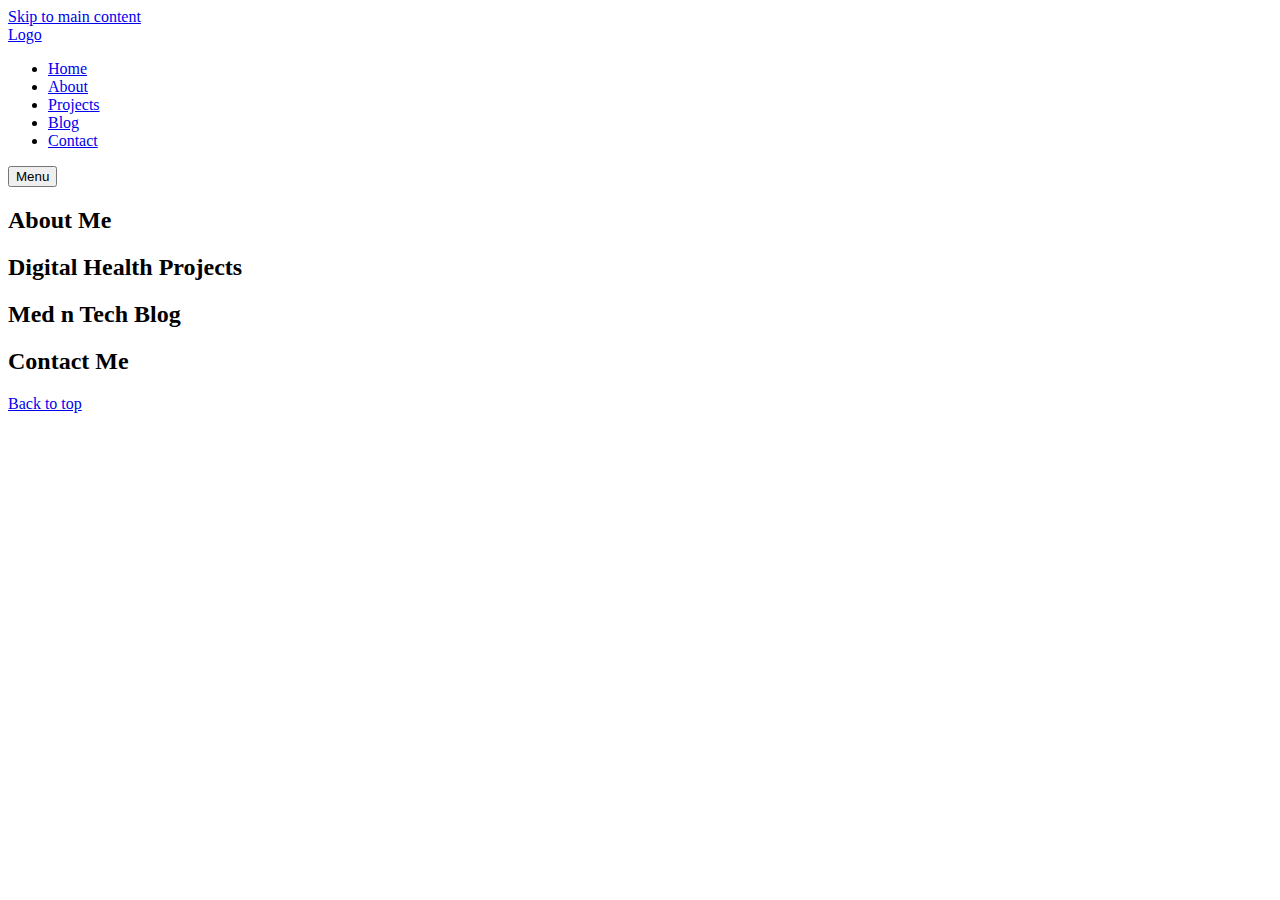
==== index.html @ 1611a306 "feat: add core HTML skeleton for homepage, pitch decks" ====
<!DOCTYPE html>
<html lang="en">
<head>
    <meta charset="UTF-8">
    <meta name="viewport" content="width=device-width, initial-scale=1.0">
    <title>Page Title</title>
    <!-- Meta tags, CSS links, and other head elements -->
</head>
<body>
    <!-- Skip to Content Link -->
    <a href="#main-content" class="skip-link">Skip to main content</a>

    <!-- Header and Navigation -->
    <header class="header">
        <nav class="navbar">
            <a href="#" class="logo">Logo</a>
            <div class="nav-links-container">
                <ul class="nav-links">
                    <li><a href="#home">Home</a></li>
                    <li><a href="#about">About</a></li>
                    <li><a href="#projects">Projects</a></li>
                    <li><a href="#blog">Blog</a></li>
                    <li><a href="#contact">Contact</a></li>
                </ul>
                <div class="theme-toggle-container">
                    <!-- Theme toggle switch -->
                </div>
            </div>
            <button class="hamburger">Menu</button>
        </nav>
    </header>

    <!-- Main Content -->
    <main id="main-content">
        <!-- Hero Section -->
        <section id="home" class="hero">
            <div class="container">
                <div class="hero-content">
                    <div class="hero-text">
                        <!-- Hero text and buttons -->
                    </div>
                    <div class="hero-image">
                        <!-- Hero image and social links -->
                    </div>
                </div>
            </div>
        </section>

        <!-- About Section -->
        <section id="about" class="about">
            <div class="container">
                <div class="section-header">
                    <h2>About Me</h2>
                </div>
                <div class="about-grid">
                    <!-- Personality Cards -->
                    <div class="about-cards">
                        <!-- Cards for Medical Expertise, Technical Skills, Research Interests -->
                    </div>
                    <!-- Timeline -->
                    <div class="about-timeline">
                        <!-- Professional journey timeline -->
                    </div>
                    <!-- Skills -->
                    <div class="about-skills">
                        <!-- Skill bars and radar chart -->
                    </div>
                    <!-- Testimonials -->
                    <div class="testimonials">
                        <!-- Testimonial slider -->
                    </div>
                </div>
            </div>
        </section>

        <!-- Projects Section -->
        <section id="projects" class="projects">
            <div class="container">
                <div class="section-header">
                    <h2>Digital Health Projects</h2>
                </div>
                <div class="projects-grid">
                    <!-- Project cards -->
                </div>
                <div class="view-all">
                    <!-- View all projects button -->
                </div>
            </div>
        </section>

        <!-- Blog Section -->
        <section id="blog" class="blog">
            <div class="container">
                <div class="section-header">
                    <h2>Med n Tech Blog</h2>
                </div>
                <div class="blog-preview">
                    <!-- Blog post previews -->
                </div>
                <div class="view-all">
                    <!-- View all articles button -->
                </div>
            </div>
        </section>

        <!-- Contact Section -->
        <section id="contact" class="contact">
            <div class="container">
                <div class="section-header">
                    <h2>Contact Me</h2>
                </div>
                <div class="contact-container">
                    <div class="contact-info">
                        <!-- Contact details and map -->
                    </div>
                    <form class="contact-form">
                        <!-- Contact form fields -->
                    </form>
                </div>
            </div>
        </section>
    </main>

    <!-- Theme Color Picker -->
    <div class="theme-color-picker">
        <!-- Color picker options -->
    </div>

    <!-- Back to Top Button -->
    <a href="#home" class="back-to-top">Back to top</a>

    <!-- Footer -->
    <footer class="footer">
        <div class="container">
            <div class="footer-content">
                <div class="footer-brand">
                    <!-- Footer logo and newsletter -->
                </div>
                <div class="footer-links">
                    <!-- Quick links -->
                </div>
                <div class="footer-links">
                    <!-- Resources -->
                </div>
                <div class="footer-social">
                    <!-- Social icons and contact info -->
                </div>
            </div>
            <div class="footer-bottom">
                <!-- Copyright and credits -->
            </div>
        </div>
    </footer>

    <!-- JavaScript Libraries and Custom Scripts -->
    <script src="path/to/library.js" defer></script>
    <script src="path/to/custom-script.js" defer></script>
</body>
</html>
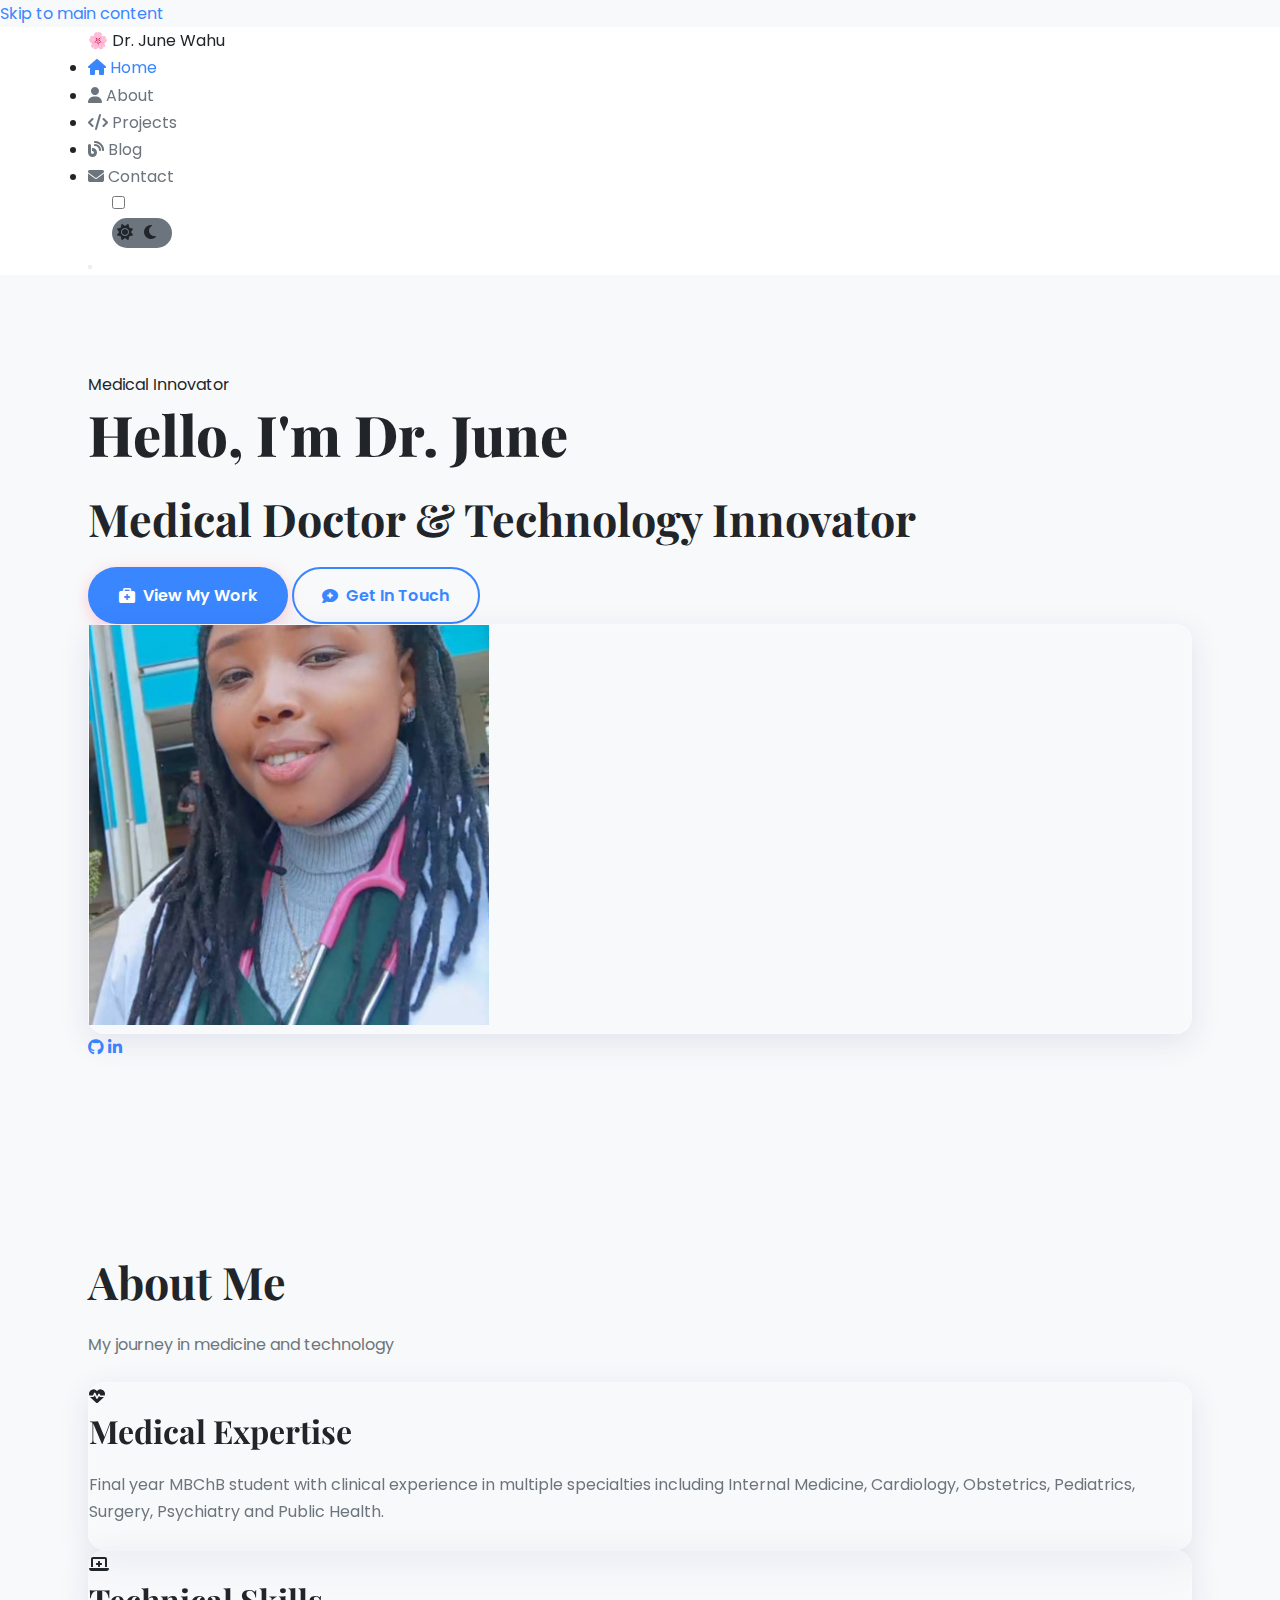
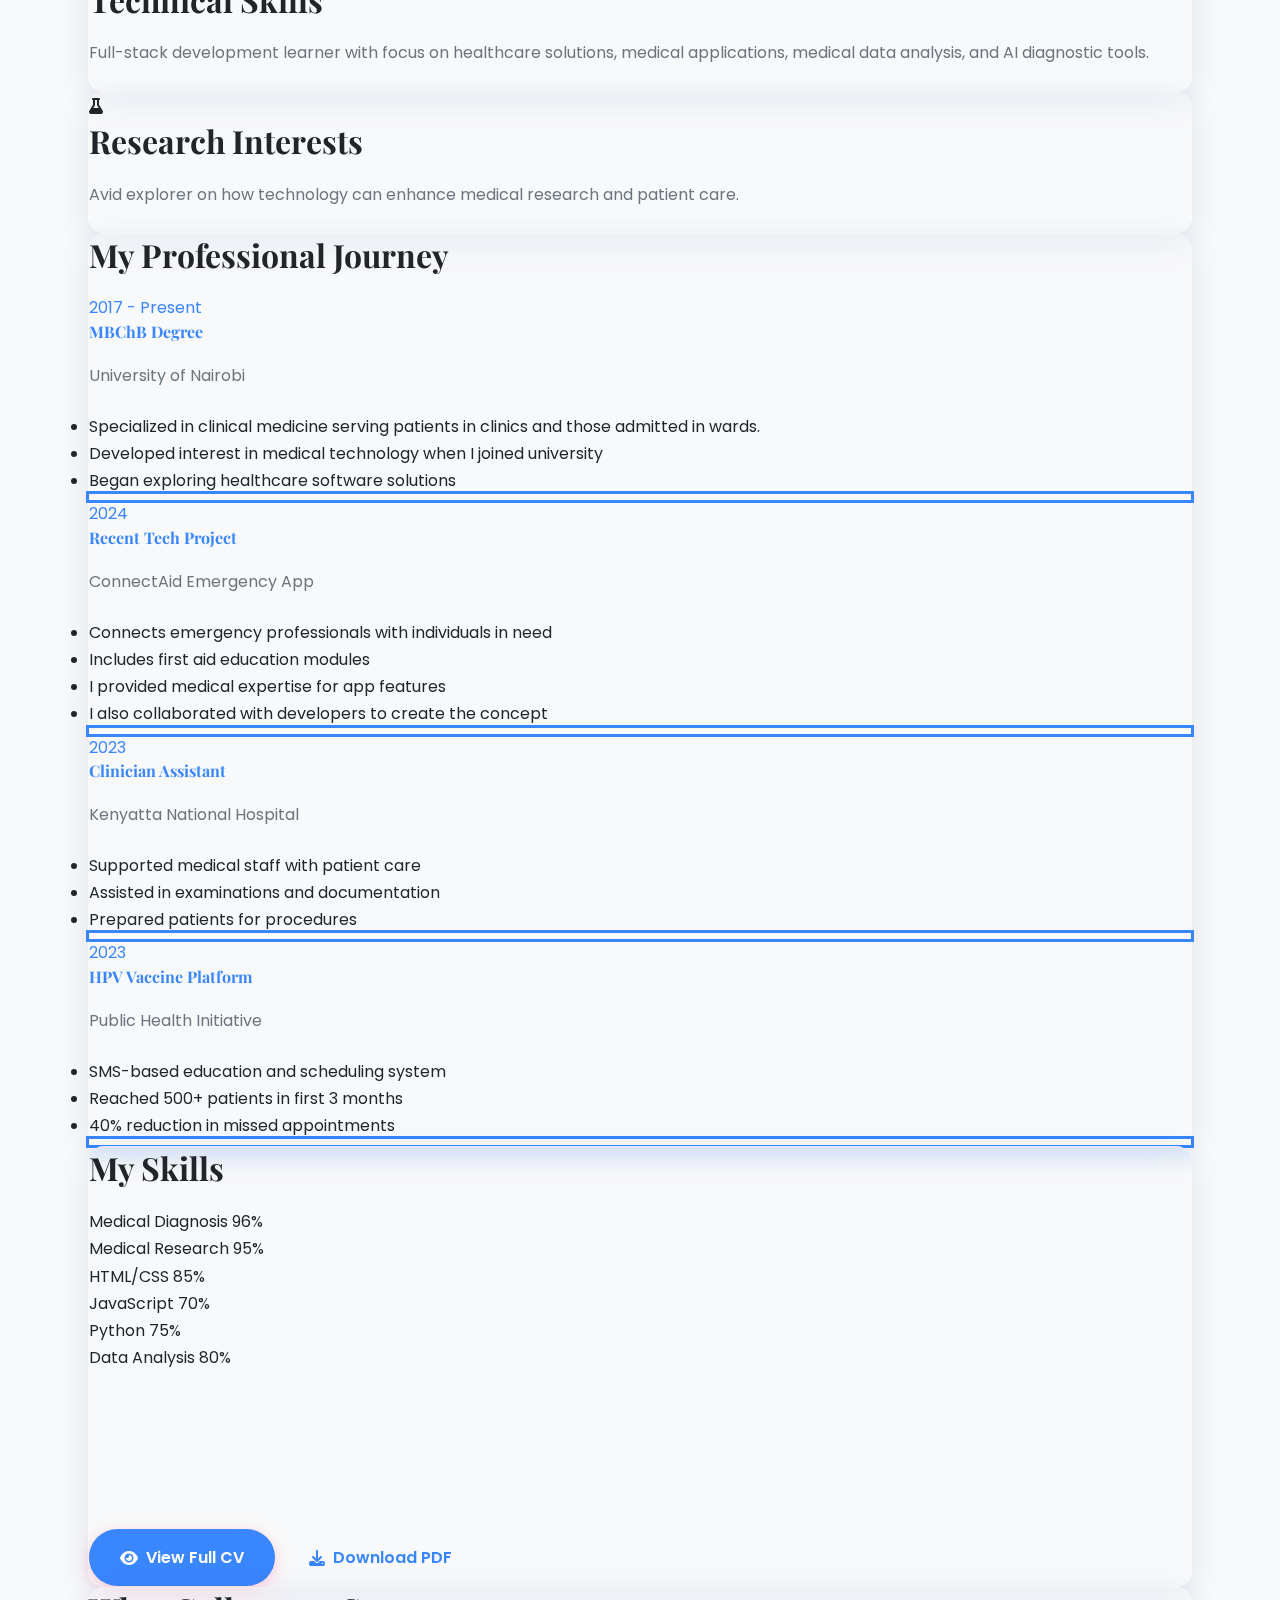
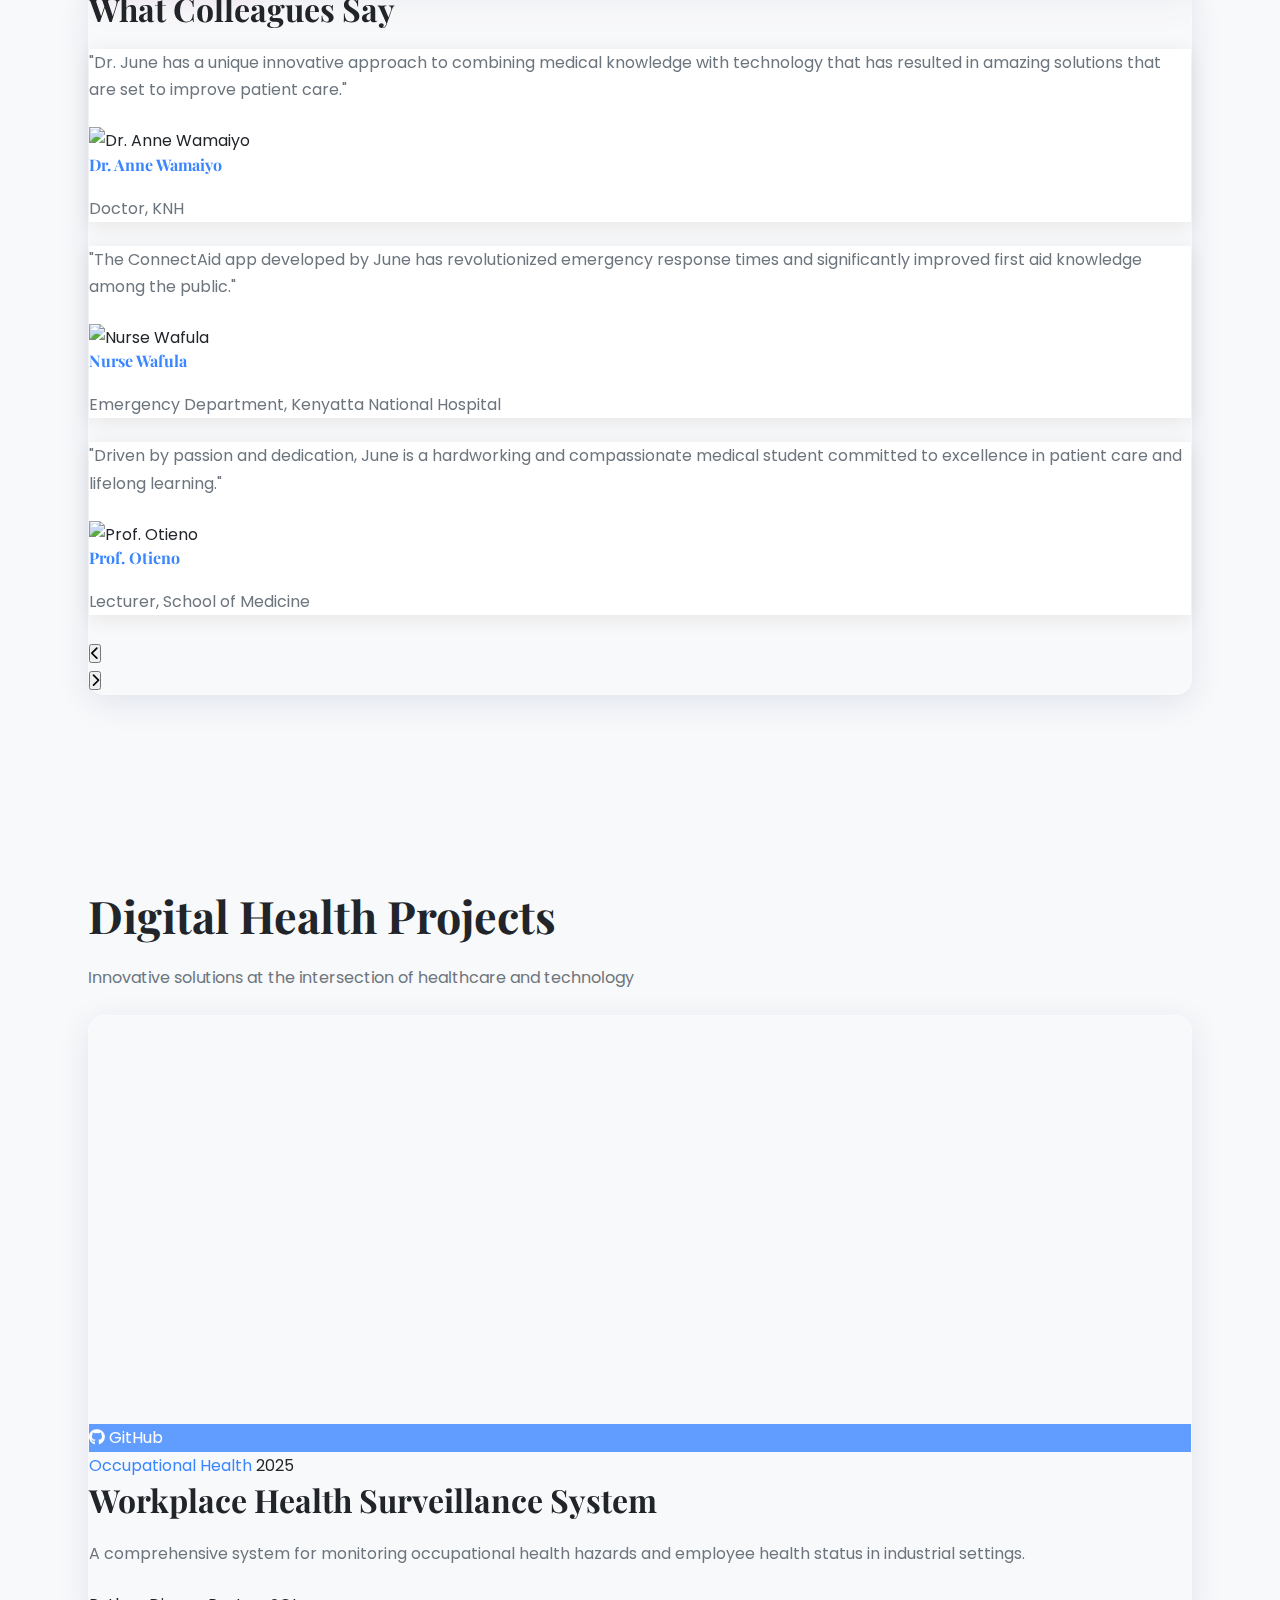
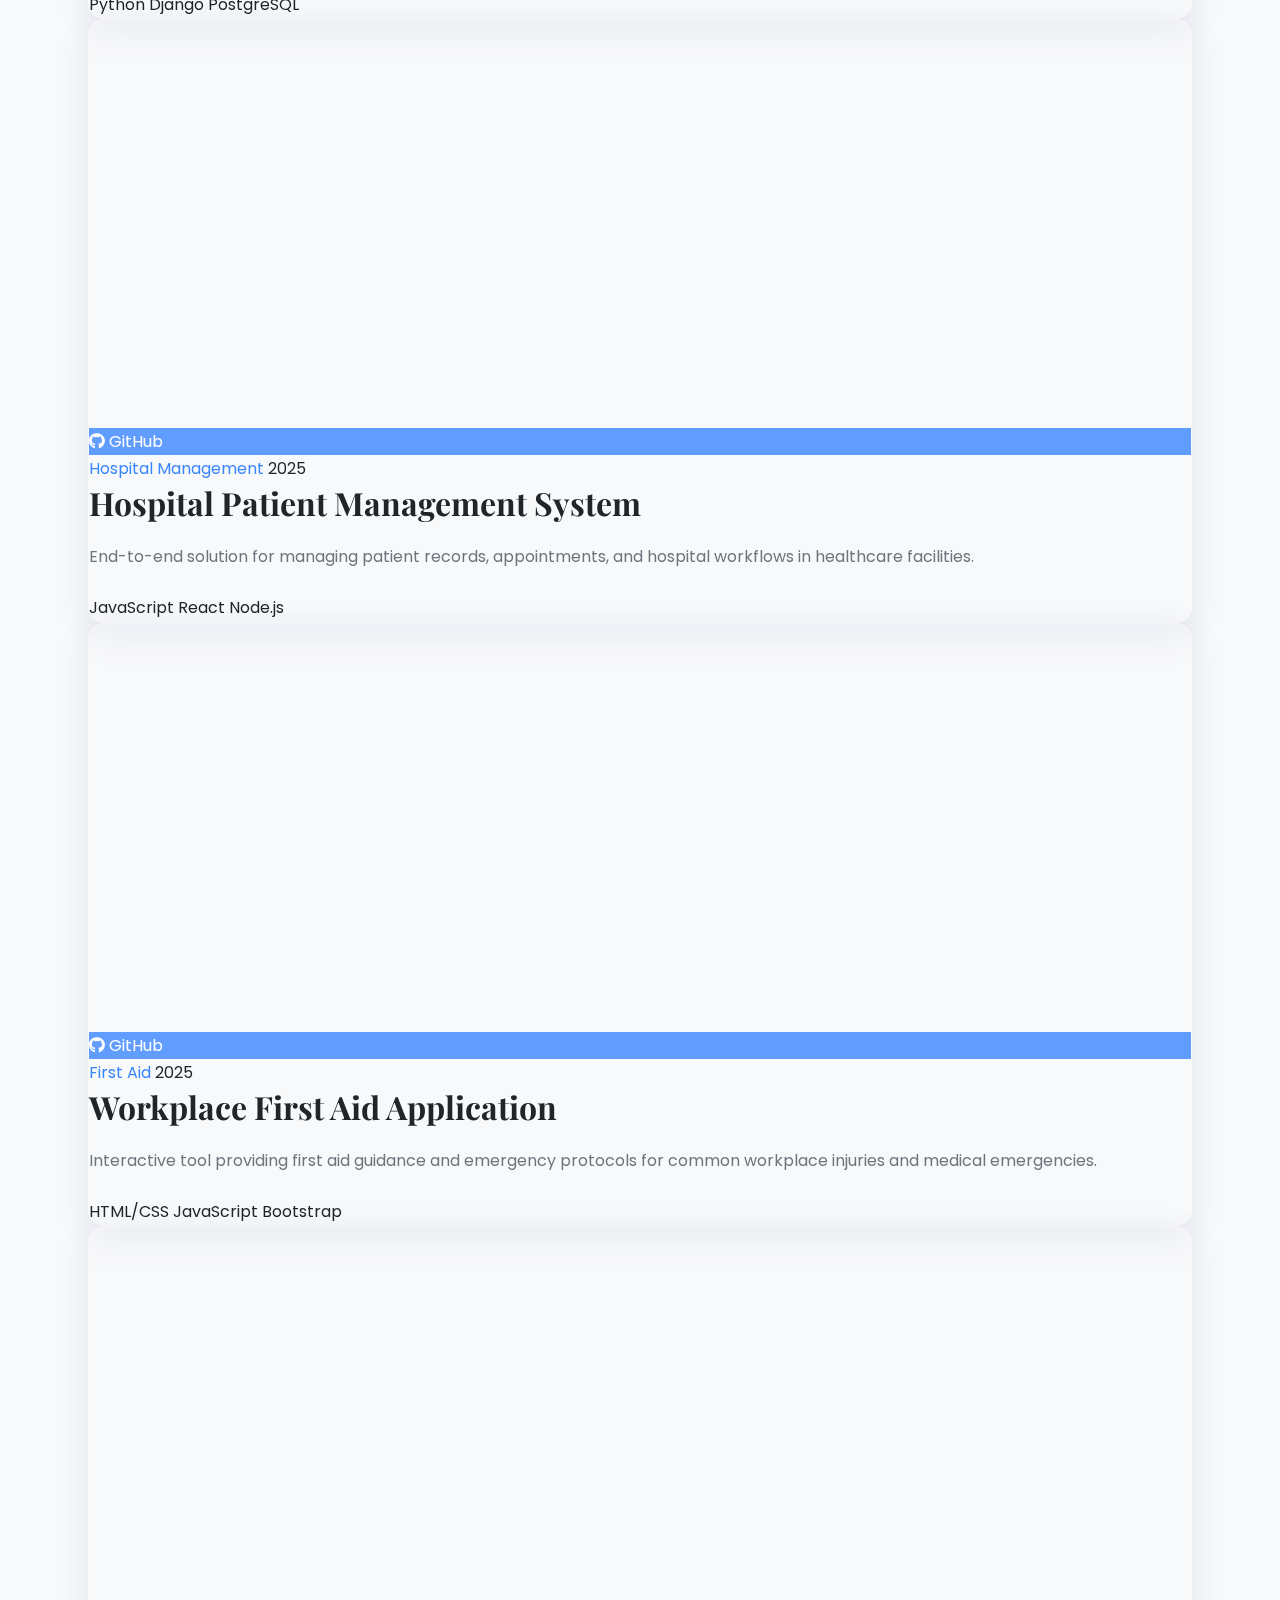
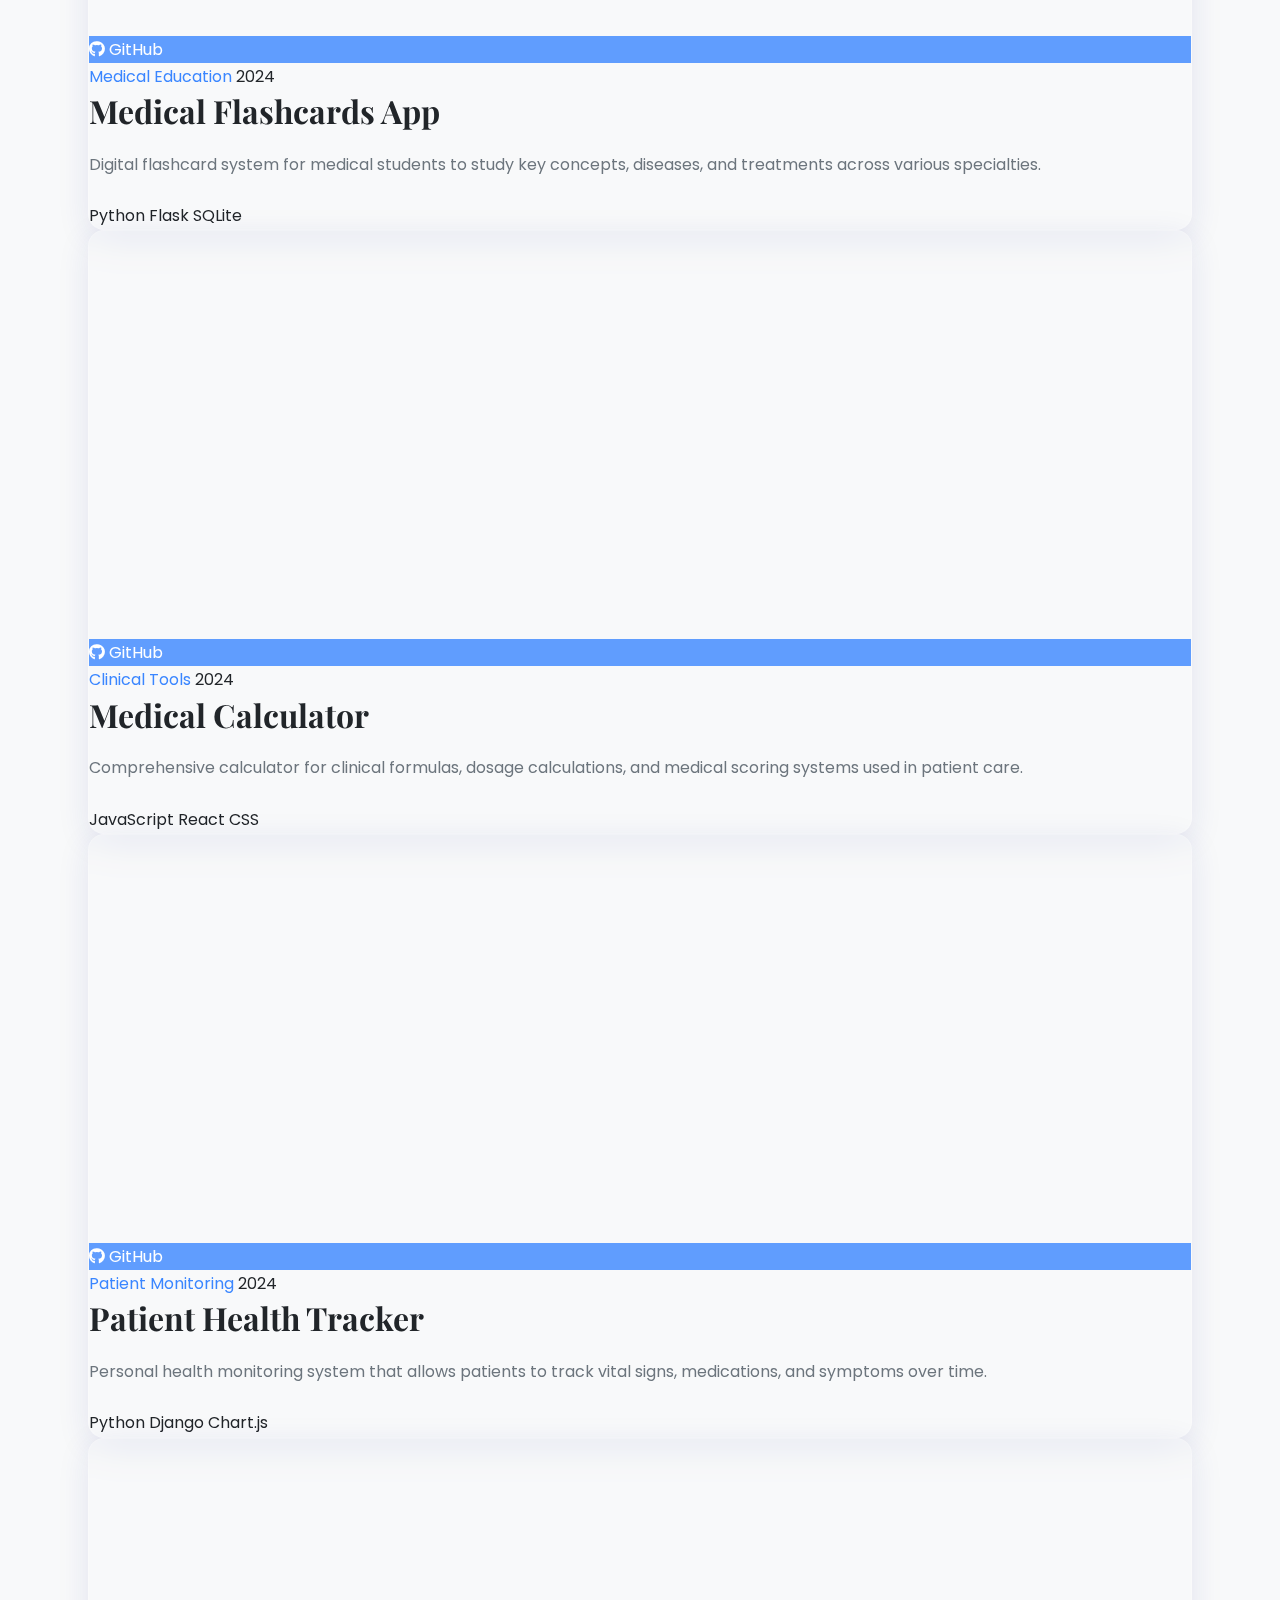
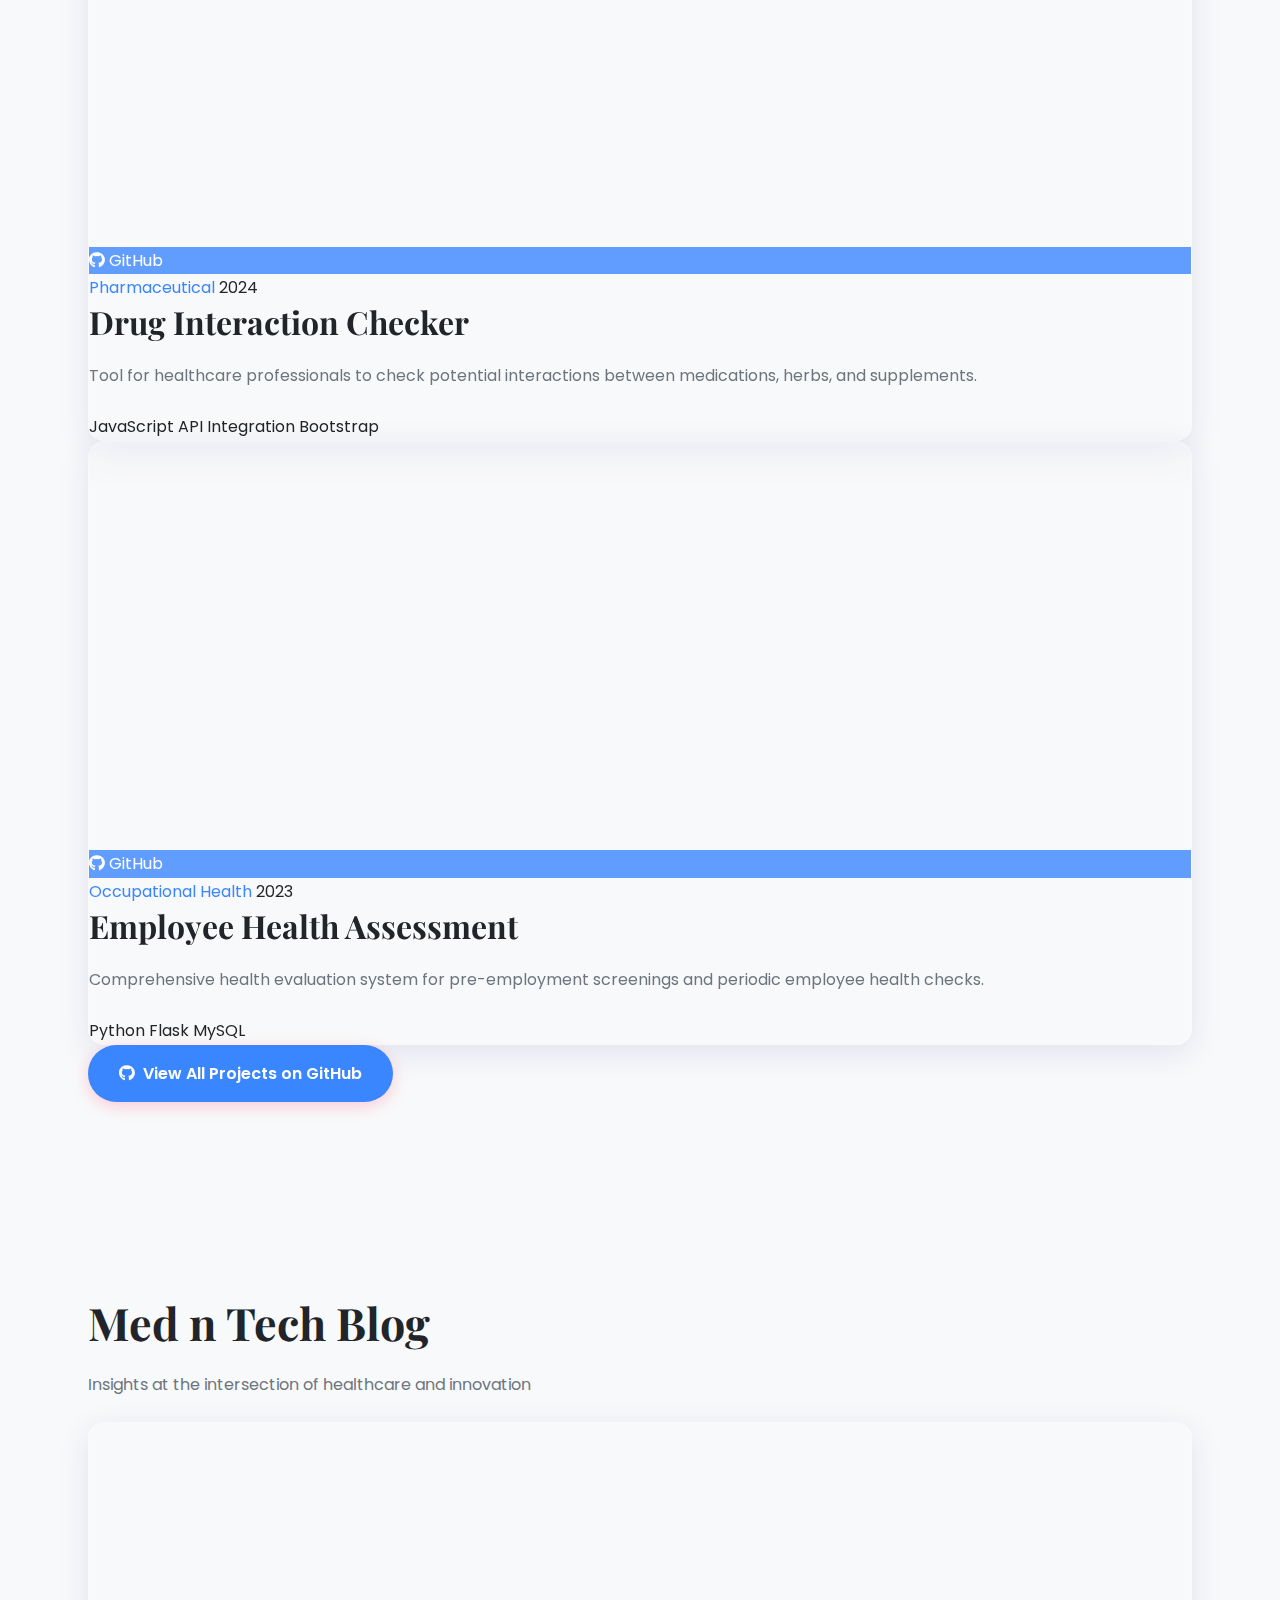
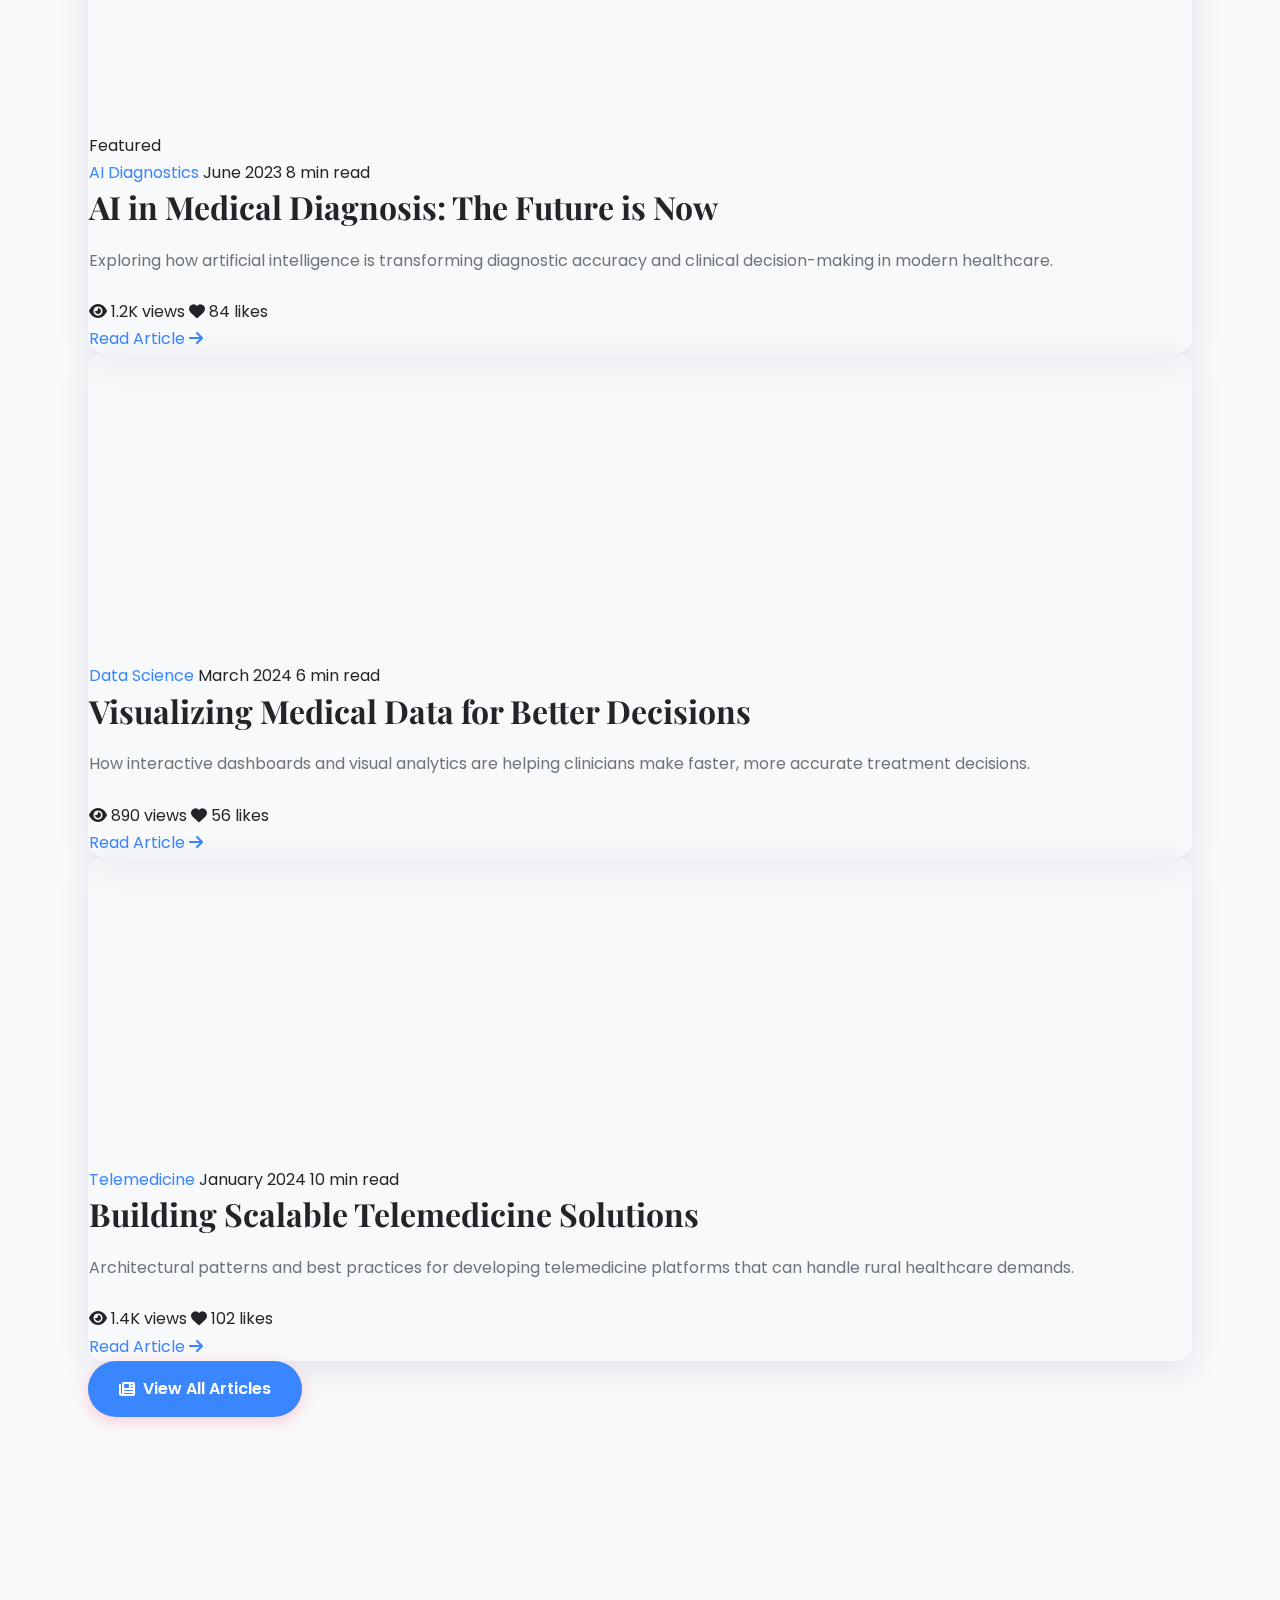
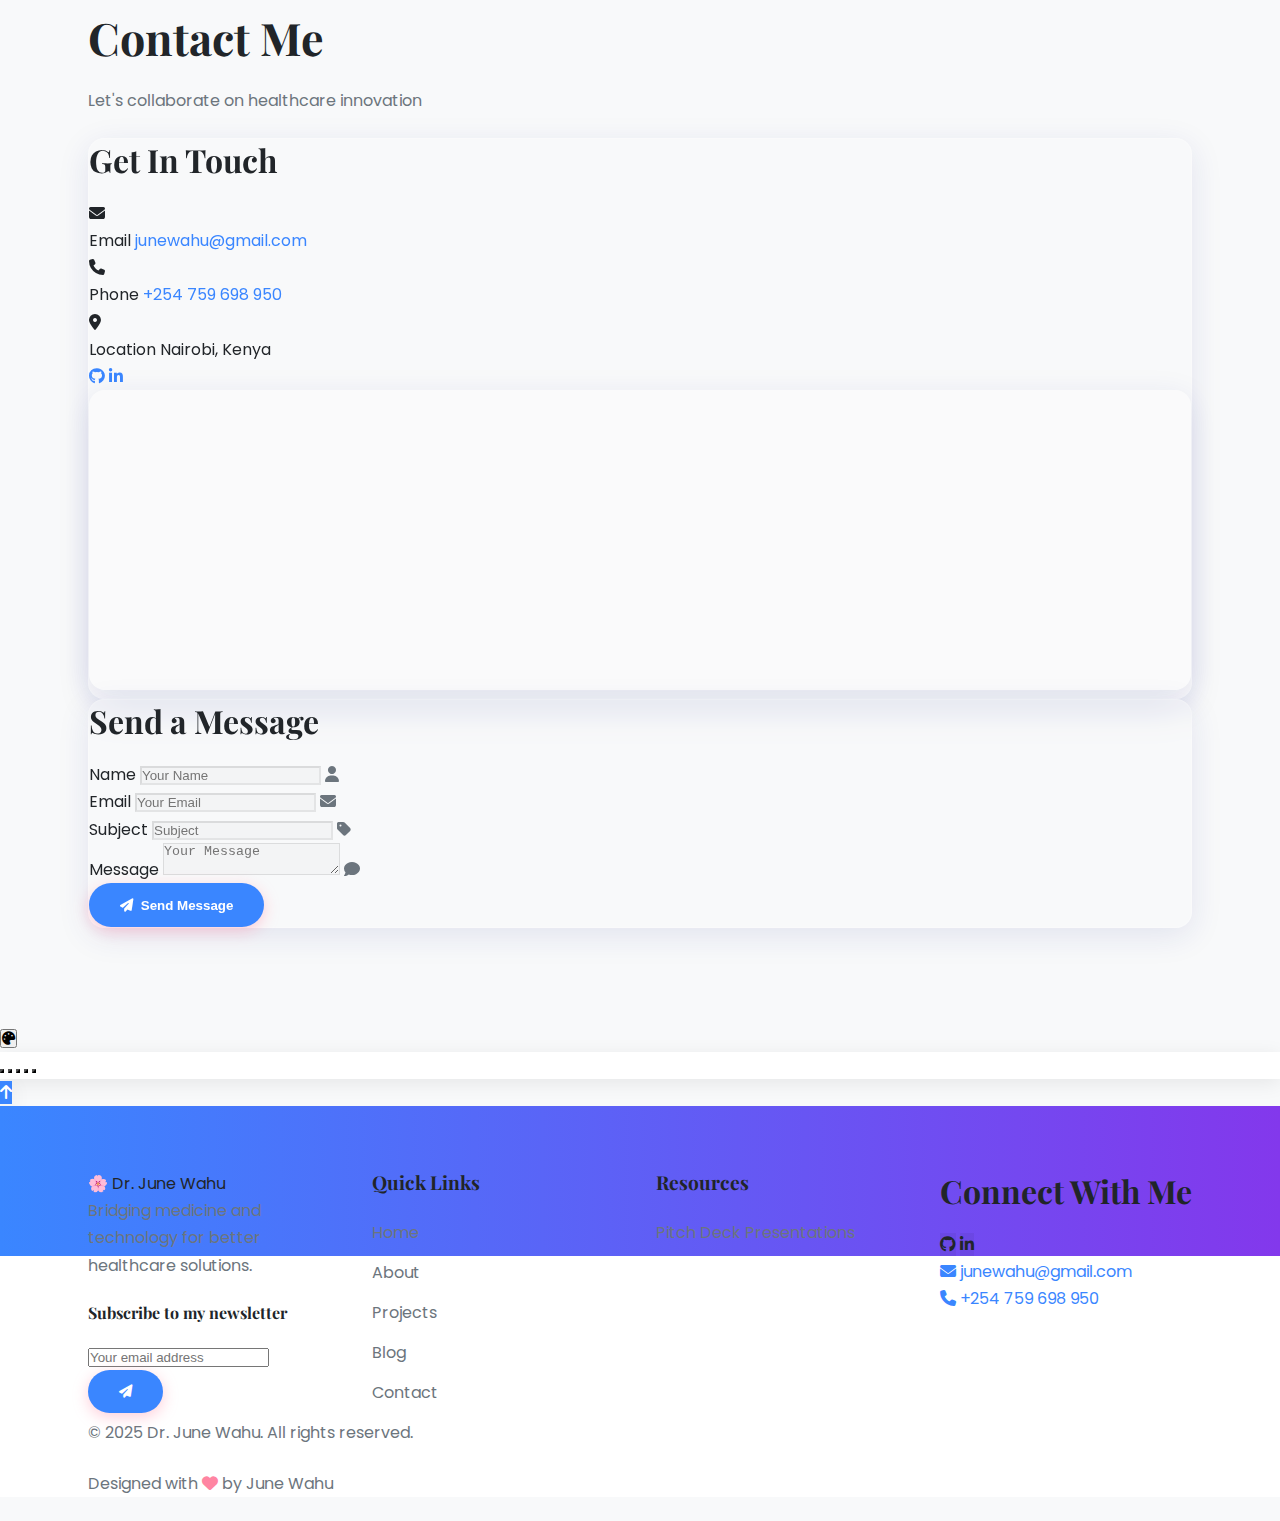
==== commit 0ecf0a81: "feat: add profile section with bio and image" ====
--- a/index.html
+++ b/index.html
@@ -3,118 +3,763 @@
 <head>
     <meta charset="UTF-8">
     <meta name="viewport" content="width=device-width, initial-scale=1.0">
-    <title>Page Title</title>
-    <!-- Meta tags, CSS links, and other head elements -->
+    <title>Dr. June Wahu | Medical Doctor & Technology Innovator</title>
+    <meta name="description" content="Dr. June Wahu is a medical doctor and technology innovator creating solutions at the intersection of healthcare and digital innovation.">
+    <meta name="keywords" content="medical doctor, healthcare technology, telemedicine, AI diagnostics, medical innovation">
+    <meta name="author" content="Dr. June Wahu">
+    
+    <!-- Open Graph / Social Media Meta Tags -->
+    <meta property="og:title" content="Dr. June Wahu | Medical Doctor & Technology Innovator">
+    <meta property="og:description" content="Bridging healthcare and technology through innovative solutions">
+    <meta property="og:type" content="website">
+    <meta property="og:url" content="https://www.junewahu.com">
+    <meta property="og:image" content="https://www.junewahu.com/assets/images/profile.jpg">
+    
+    <!-- Favicon -->
+    <link rel="icon" href="assets/images/favicon.ico" type="image/x-icon">
+    <link rel="apple-touch-icon" href="assets/images/apple-touch-icon.png">
+    
+    <!-- Font Awesome -->
+    <link rel="stylesheet" href="https://cdnjs.cloudflare.com/ajax/libs/font-awesome/6.4.0/css/all.min.css">
+    
+    <!-- Google Fonts -->
+    <link rel="preconnect" href="https://fonts.googleapis.com">
+    <link rel="preconnect" href="https://fonts.gstatic.com" crossorigin>
+    <link href="https://fonts.googleapis.com/css2?family=Poppins:wght@300;400;500;600;700&family=Playfair+Display:wght@400;500;600;700&family=Dancing+Script:wght@500;600&display=swap" rel="stylesheet">
+    
+    <!-- CSS -->
+    <link rel="stylesheet" href="assets/css/main.css">
+    <link rel="stylesheet" href="assets/css/light-mode.css" id="theme-style">
+    
+    <!-- Preload critical resources -->
+    <link rel="preload" href="assets/fonts/Poppins-Regular.ttf" as="font" type="font/ttf" crossorigin>
+    <link rel="preload" href="assets/fonts/PlayfairDisplay-Regular.ttf" as="font" type="font/ttf" crossorigin>
+    <link rel="preload" href="assets/images/profile.jpg" as="image">
+    
+    <!-- Theme Color for Mobile -->
+    <meta name="theme-color" content="#ff85a2" id="theme-meta">
 </head>
 <body>
-    <!-- Skip to Content Link -->
+    <!-- Skip to Content Link for Accessibility -->
     <a href="#main-content" class="skip-link">Skip to main content</a>
-
-    <!-- Header and Navigation -->
-    <header class="header">
-        <nav class="navbar">
-            <a href="#" class="logo">Logo</a>
-            <div class="nav-links-container">
-                <ul class="nav-links">
-                    <li><a href="#home">Home</a></li>
-                    <li><a href="#about">About</a></li>
-                    <li><a href="#projects">Projects</a></li>
-                    <li><a href="#blog">Blog</a></li>
-                    <li><a href="#contact">Contact</a></li>
-                </ul>
-                <div class="theme-toggle-container">
-                    <!-- Theme toggle switch -->
-                </div>
-            </div>
-            <button class="hamburger">Menu</button>
-        </nav>
+    
+    <!-- Navigation -->
+    <header class="header" role="banner">
+        <div class="container">
+            <nav class="navbar" role="navigation" aria-label="Main navigation">
+                <a href="#" class="logo" aria-label="Home">
+                    <span class="logo-icon" aria-hidden="true">🌸</span>
+                    <span class="logo-text">Dr. June Wahu</span>
+                </a>
+                
+                <div class="nav-links-container" id="nav-links">
+                    <ul class="nav-links" role="menubar">
+                        <li role="none"><a href="#home" class="nav-link active" role="menuitem"><i class="fas fa-home" aria-hidden="true"></i> <span>Home</span></a></li>
+                        <li role="none"><a href="#about" class="nav-link" role="menuitem"><i class="fas fa-user" aria-hidden="true"></i> <span>About</span></a></li>
+                        <li role="none"><a href="#projects" class="nav-link" role="menuitem"><i class="fas fa-code" aria-hidden="true"></i> <span>Projects</span></a></li>
+                        <li role="none"><a href="#blog" class="nav-link" role="menuitem"><i class="fas fa-blog" aria-hidden="true"></i> <span>Blog</span></a></li>
+                        <li role="none"><a href="#contact" class="nav-link" role="menuitem"><i class="fas fa-envelope" aria-hidden="true"></i> <span>Contact</span></a></li>
+                    </ul>
+                    
+                    <div class="theme-toggle-container">
+                        <input type="checkbox" id="theme-switch" aria-label="Toggle dark mode">
+                        <label for="theme-switch" class="theme-label">
+                            <span class="sun"><i class="fas fa-sun" aria-hidden="true"></i></span>
+                            <span class="moon"><i class="fas fa-moon" aria-hidden="true"></i></span>
+                            <span class="toggle-ball"></span>
+                        </label>
+                    </div>
+                </div>
+                
+                <button class="hamburger" aria-label="Menu" aria-expanded="false" aria-controls="nav-links">
+                    <span class="hamburger-line"></span>
+                    <span class="hamburger-line"></span>
+                    <span class="hamburger-line"></span>
+                </button>
+            </nav>
+        </div>
     </header>
 
     <!-- Main Content -->
     <main id="main-content">
         <!-- Hero Section -->
-        <section id="home" class="hero">
+        <section id="home" class="hero" role="region" aria-labelledby="hero-heading">
+            <div id="particles-js" aria-hidden="true"></div>
+            <div class="floating-shapes" aria-hidden="true">
+                <div class="shape shape-1"></div>
+                <div class="shape shape-2"></div>
+                <div class="shape shape-3"></div>
+                <div class="shape shape-4"></div>
+                <div class="shape shape-5"></div>
+            </div>
             <div class="container">
                 <div class="hero-content">
                     <div class="hero-text">
-                        <!-- Hero text and buttons -->
+                        <div class="hero-badge">
+                            <span>Medical Innovator</span>
+                        </div>
+                        <h1 id="hero-heading">
+                            <span class="greeting">Hello, I'm</span>
+                            <span class="name">Dr. June</span>
+                        </h1>
+                        <h2>Medical Doctor & Technology Innovator</h2>
+                        <div class="typewriter" data-text="Bridging healthcare and technology through innovative solutions|Progressing digital health in Africa|Developing AI diagnostic tools|Creating telemedicine platforms|Advancing medical research" aria-live="polite"></div>
+                        <div class="hero-buttons">
+                            <a href="#projects" class="btn btn-primary pulse">
+                                <i class="fas fa-briefcase-medical" aria-hidden="true"></i> View My Work
+                            </a>
+                            <a href="#contact" class="btn btn-outline">
+                                <i class="fas fa-comment-medical" aria-hidden="true"></i> Get In Touch
+                            </a>
+                        </div>
                     </div>
                     <div class="hero-image">
-                        <!-- Hero image and social links -->
-                    </div>
-                </div>
+                        <div class="image-frame glassmorphism">
+                            <img src="assets/images/profile.jpg" alt="Dr. June Wahu, Medical Doctor and Technology Innovator" loading="lazy" width="400" height="400">
+                            <div class="frame-decoration" aria-hidden="true"></div>
+                        </div>
+                        <div class="social-links">
+                            <a href="https://github.com/Junewahu" aria-label="GitHub profile" class="social-link" data-tooltip="GitHub">
+                                <i class="fab fa-github" aria-hidden="true"></i>
+                            </a>
+                            <a href="https://www.linkedin.com/in/junewahumwangi" aria-label="LinkedIn profile" class="social-link" data-tooltip="LinkedIn">
+                                <i class="fab fa-linkedin-in" aria-hidden="true"></i>
+                            </a>
+                        </div>
+                    </div>
+                </div>
+            </div>
+            <div class="scroll-indicator" aria-hidden="true">
+                <div class="mouse">
+                    <div class="wheel"></div>
+                </div>
+                <div class="arrow"></div>
             </div>
         </section>
-
+        
         <!-- About Section -->
-        <section id="about" class="about">
+        <section id="about" class="about" role="region" aria-labelledby="about-heading">
             <div class="container">
                 <div class="section-header">
-                    <h2>About Me</h2>
-                </div>
+                    <h2 id="about-heading">About Me</h2>
+                    <p>My journey in medicine and technology</p>
+                    <div class="section-decoration" aria-hidden="true"></div>
+                </div>
+                
                 <div class="about-grid">
                     <!-- Personality Cards -->
                     <div class="about-cards">
-                        <!-- Cards for Medical Expertise, Technical Skills, Research Interests -->
-                    </div>
+                        <div class="card card-medical glassmorphism" data-tilt data-tilt-scale="1.05" role="article" aria-labelledby="medical-expertise">
+                            <div class="card-icon" aria-hidden="true">
+                                <i class="fas fa-heartbeat"></i>
+                            </div>
+                            <h3 id="medical-expertise">Medical Expertise</h3>
+                            <p>Final year MBChB student with clinical experience in multiple specialties including Internal Medicine, Cardiology, Obstetrics, Pediatrics, Surgery, Psychiatry and Public Health.</p>
+                            <div class="card-decoration" aria-hidden="true"></div>
+                        </div>
+                        
+                        <div class="card card-tech glassmorphism" data-tilt data-tilt-scale="1.05" role="article" aria-labelledby="technical-skills">
+                            <div class="card-icon" aria-hidden="true">
+                                <i class="fas fa-laptop-medical"></i>
+                            </div>
+                            <h3 id="technical-skills">Technical Skills</h3>
+                            <p>Full-stack development learner with focus on healthcare solutions, medical applications, medical data analysis, and AI diagnostic tools.</p>
+                            <div class="card-decoration" aria-hidden="true"></div>
+                        </div>
+                        
+                        <div class="card card-research glassmorphism" data-tilt data-tilt-scale="1.05" role="article" aria-labelledby="research-focus">
+                            <div class="card-icon" aria-hidden="true">
+                                <i class="fas fa-flask"></i>
+                            </div>
+                            <h3 id="research-focus">Research Interests</h3>
+                            <p>Avid explorer on how technology can enhance medical research and patient care.</p>
+                            <div class="card-decoration" aria-hidden="true"></div>
+                        </div>
+                    </div>
+                    
                     <!-- Timeline -->
-                    <div class="about-timeline">
-                        <!-- Professional journey timeline -->
-                    </div>
+                    <div class="about-timeline glassmorphism" role="article" aria-labelledby="timeline-title">
+                        <h3 class="timeline-title" id="timeline-title">My Professional Journey</h3>
+                        
+                        <div class="timeline">
+                            <div class="timeline-item" role="listitem">
+                                <div class="timeline-date">2017 - Present</div>
+                                <div class="timeline-content">
+                                    <h4>MBChB Degree</h4>
+                                    <p>University of Nairobi</p>
+                                    <ul>
+                                        <li>Specialized in clinical medicine serving patients in clinics and those admitted in wards.</li>
+                                        <li>Developed interest in medical technology when I joined university</li>
+                                        <li>Began exploring healthcare software solutions</li>
+                                    </ul>
+                                </div>
+                                <div class="timeline-marker" aria-hidden="true"></div>
+                            </div>
+                            
+                            <div class="timeline-item" role="listitem">
+                                <div class="timeline-date">2024</div>
+                                <div class="timeline-content">
+                                    <h4>Recent Tech Project</h4>
+                                    <p>ConnectAid Emergency App</p>
+                                    <ul>
+                                        <li>Connects emergency professionals with individuals in need</li>
+                                        <li>Includes first aid education modules</li>
+                                        <li>I provided medical expertise for app features</li>
+                                        <li>I also collaborated with developers to create the concept</li>
+                                    </ul>
+                                </div>
+                                <div class="timeline-marker" aria-hidden="true"></div>
+                            </div>
+                            
+                            <div class="timeline-item" role="listitem">
+                                <div class="timeline-date">2023</div>
+                                <div class="timeline-content">
+                                    <h4>Clinician Assistant</h4>
+                                    <p>Kenyatta National Hospital</p>
+                                    <ul>
+                                        <li>Supported medical staff with patient care</li>
+                                        <li>Assisted in examinations and documentation</li>
+                                        <li>Prepared patients for procedures</li>
+                                    </ul>
+                                </div>
+                                <div class="timeline-marker" aria-hidden="true"></div>
+                            </div>
+                            
+                            <div class="timeline-item" role="listitem">
+                                <div class="timeline-date">2023</div>
+                                <div class="timeline-content">
+                                    <h4>HPV Vaccine Platform</h4>
+                                    <p>Public Health Initiative</p>
+                                    <ul>
+                                        <li>SMS-based education and scheduling system</li>
+                                        <li>Reached 500+ patients in first 3 months</li>
+                                        <li>40% reduction in missed appointments</li>
+                                    </ul>
+                                </div>
+                                <div class="timeline-marker" aria-hidden="true"></div>
+                            </div>
+                        </div>
+                    </div>
+                    
                     <!-- Skills -->
-                    <div class="about-skills">
-                        <!-- Skill bars and radar chart -->
-                    </div>
+                    <div class="about-skills glassmorphism" role="article" aria-labelledby="skills-title">
+                        <h3 class="skills-title" id="skills-title">My Skills</h3>
+                        
+                        <div class="skills-container">
+                            <div class="skill" role="listitem">
+                                <div class="skill-info">
+                                    <span>Medical Diagnosis</span>
+                                    <span>96%</span>
+                                </div>
+                                <div class="skill-bar">
+                                    <div class="skill-progress" style="width: 96%" data-width="96" aria-valuenow="96" aria-valuemin="0" aria-valuemax="100"></div>
+                                </div>
+                            </div>
+                            
+                            <div class="skill" role="listitem">
+                                <div class="skill-info">
+                                    <span>Medical Research</span>
+                                    <span>95%</span>
+                                </div>
+                                <div class="skill-bar">
+                                    <div class="skill-progress" style="width: 95%" data-width="95" aria-valuenow="95" aria-valuemin="0" aria-valuemax="100"></div>
+                                </div>
+                            </div>
+                            
+                            <div class="skill" role="listitem">
+                                <div class="skill-info">
+                                    <span>HTML/CSS</span>
+                                    <span>85%</span>
+                                </div>
+                                <div class="skill-bar">
+                                    <div class="skill-progress" style="width: 85%" data-width="85" aria-valuenow="85" aria-valuemin="0" aria-valuemax="100"></div>
+                                </div>
+                            </div>
+                            
+                            <div class="skill" role="listitem">
+                                <div class="skill-info">
+                                    <span>JavaScript</span>
+                                    <span>70%</span>
+                                </div>
+                                <div class="skill-bar">
+                                    <div class="skill-progress" style="width: 70%" data-width="70" aria-valuenow="70" aria-valuemin="0" aria-valuemax="100"></div>
+                                </div>
+                            </div>
+                            
+                            <div class="skill" role="listitem">
+                                <div class="skill-info">
+                                    <span>Python</span>
+                                    <span>75%</span>
+                                </div>
+                                <div class="skill-bar">
+                                    <div class="skill-progress" style="width: 75%" data-width="75" aria-valuenow="75" aria-valuemin="0" aria-valuemax="100"></div>
+                                </div>
+                            </div>
+                            
+                            <div class="skill" role="listitem">
+                                <div class="skill-info">
+                                    <span>Data Analysis</span>
+                                    <span>80%</span>
+                                </div>
+                                <div class="skill-bar">
+                                    <div class="skill-progress" style="width: 80%" data-width="80" aria-valuenow="80" aria-valuemin="0" aria-valuemax="100"></div>
+                                </div>
+                            </div>
+                        </div>
+                        
+                        <div class="radar-chart-container">
+                            <canvas id="skillsRadarChart" aria-label="Skills radar chart" role="img"></canvas>
+                        </div>
+                        
+                        <div class="cv-actions">
+                            <a href="assets/docs/june-wahu-cv.pdf" class="btn btn-primary" target="_blank" rel="noopener noreferrer">
+                                <i class="fas fa-eye" aria-hidden="true"></i> View Full CV
+                            </a>
+                            <a href="assets/docs/june-wahu-cv.pdf" class="btn btn-secondary" download>
+                                <i class="fas fa-download" aria-hidden="true"></i> Download PDF
+                            </a>
+                        </div>
+                    </div>
+                    
                     <!-- Testimonials -->
-                    <div class="testimonials">
-                        <!-- Testimonial slider -->
+                    <div class="testimonials glassmorphism" role="region" aria-labelledby="testimonials-title">
+                        <h3 class="testimonials-title" id="testimonials-title">What Colleagues Say</h3>
+                        
+                        <div class="testimonial-slider">
+                            <div class="testimonial active" role="article" aria-labelledby="testimonial-1">
+                                <div class="testimonial-content">
+                                    <p id="testimonial-1">"Dr. June has a unique innovative approach to combining medical knowledge with technology that has resulted in amazing solutions that are set to improve patient care."</p>
+                                </div>
+                                <div class="testimonial-author">
+                                    <img src="assets/images/testimonials/testimonial-1.jpg" alt="Dr. Anne Wamaiyo" loading="lazy" width="80" height="80">
+                                    <div>
+                                        <h4>Dr. Anne Wamaiyo</h4>
+                                        <p>Doctor, KNH</p>
+                                    </div>
+                                </div>
+                            </div>
+                            
+                            <div class="testimonial" role="article" aria-labelledby="testimonial-2">
+                                <div class="testimonial-content">
+                                    <p id="testimonial-2">"The ConnectAid app developed by June has revolutionized emergency response times and significantly improved first aid knowledge among the public."</p>
+                                </div>
+                                <div class="testimonial-author">
+                                    <img src="assets/images/testimonials/testimonial-2.jpg" alt="Nurse Wafula" loading="lazy" width="80" height="80">
+                                    <div>
+                                        <h4>Nurse Wafula</h4>
+                                        <p>Emergency Department, Kenyatta National Hospital</p>
+                                    </div>
+                                </div>
+                            </div>
+                            
+                            <div class="testimonial" role="article" aria-labelledby="testimonial-3">
+                                <div class="testimonial-content">
+                                    <p id="testimonial-3">"Driven by passion and dedication, June is a hardworking and compassionate medical student committed to excellence in patient care and lifelong learning."</p>
+                                </div>
+                                <div class="testimonial-author">
+                                    <img src="assets/images/testimonials/testimonial-3.jpg" alt="Prof. Otieno" loading="lazy" width="80" height="80">
+                                    <div>
+                                        <h4>Prof. Otieno</h4>
+                                        <p>Lecturer, School of Medicine</p>
+                                    </div>
+                                </div>
+                            </div>
+                            
+                            <div class="testimonial-controls">
+                                <button class="testimonial-prev" aria-label="Previous testimonial"><i class="fas fa-chevron-left" aria-hidden="true"></i></button>
+                                <div class="testimonial-dots">
+                                    <span class="dot active" aria-label="Testimonial 1"></span>
+                                    <span class="dot" aria-label="Testimonial 2"></span>
+                                    <span class="dot" aria-label="Testimonial 3"></span>
+                                </div>
+                                <button class="testimonial-next" aria-label="Next testimonial"><i class="fas fa-chevron-right" aria-hidden="true"></i></button>
+                            </div>
+                        </div>
                     </div>
                 </div>
             </div>
         </section>
 
         <!-- Projects Section -->
-        <section id="projects" class="projects">
+        <section id="projects" class="projects" role="region" aria-labelledby="projects-heading">
             <div class="container">
                 <div class="section-header">
-                    <h2>Digital Health Projects</h2>
-                </div>
+                    <h2 id="projects-heading">Digital Health Projects</h2>
+                    <p>Innovative solutions at the intersection of healthcare and technology</p>
+                    <div class="section-decoration" aria-hidden="true"></div>
+                </div>
+                
                 <div class="projects-grid">
-                    <!-- Project cards -->
-                </div>
+                    <!-- Project 1 - Occupational Health Surveillance System -->
+                    <div class="project-card glassmorphism" data-tilt role="article" aria-labelledby="project-1">
+                        <div class="project-image">
+                            <img src="assets/images/projects/occupational-health.png" alt="Occupational Health Surveillance System dashboard" loading="lazy" width="600" height="400">
+                            <div class="project-overlay">
+                                <a href="https://github.com/Junewahu/DIGITAL-HEALTH-SOLUTIONS/tree/main/Occupational%20Health%20Surveillance%20System" class="project-link" aria-label="View Occupational Health Surveillance System on GitHub" rel="noopener noreferrer">
+                                    <i class="fab fa-github" aria-hidden="true"></i> GitHub
+                                </a>
+                            </div>
+                        </div>
+                        <div class="project-content">
+                            <div class="project-meta">
+                                <span class="project-category">Occupational Health</span>
+                                <span class="project-date">2025</span>
+                            </div>
+                            <h3 id="project-1">Workplace Health Surveillance System</h3>
+                            <p>A comprehensive system for monitoring occupational health hazards and employee health status in industrial settings.</p>
+                            <div class="project-tech">
+                                <span class="tech-tag">Python</span>
+                                <span class="tech-tag">Django</span>
+                                <span class="tech-tag">PostgreSQL</span>
+                            </div>
+                        </div>
+                    </div>
+                    
+                    <!-- Project 2 - Hospital Patient Management -->
+                    <div class="project-card glassmorphism" data-tilt role="article" aria-labelledby="project-2">
+                        <div class="project-image">
+                            <img src="assets/images/projects/hospital-management.png" alt="Hospital Patient Management system interface" loading="lazy" width="600" height="400">
+                            <div class="project-overlay">
+                                <a href="https://github.com/Junewahu/DIGITAL-HEALTH-SOLUTIONS/tree/main/Hospital%20Patient%20Management" class="project-link" aria-label="View Hospital Patient Management on GitHub" rel="noopener noreferrer">
+                                    <i class="fab fa-github" aria-hidden="true"></i> GitHub
+                                </a>
+                            </div>
+                        </div>
+                        <div class="project-content">
+                            <div class="project-meta">
+                                <span class="project-category">Hospital Management</span>
+                                <span class="project-date">2025</span>
+                            </div>
+                            <h3 id="project-2">Hospital Patient Management System</h3>
+                            <p>End-to-end solution for managing patient records, appointments, and hospital workflows in healthcare facilities.</p>
+                            <div class="project-tech">
+                                <span class="tech-tag">JavaScript</span>
+                                <span class="tech-tag">React</span>
+                                <span class="tech-tag">Node.js</span>
+                            </div>
+                        </div>
+                    </div>
+                    
+                    <!-- Project 3 - Workplace First Aid -->
+                    <div class="project-card glassmorphism" data-tilt role="article" aria-labelledby="project-3">
+                        <div class="project-image">
+                            <img src="assets/images/projects/first-aid.png" alt="Workplace First Aid application interface" loading="lazy" width="600" height="400">
+                            <div class="project-overlay">
+                                <a href="https://github.com/Junewahu/DIGITAL-HEALTH-SOLUTIONS/tree/main/Workplace%20First%20Aid" class="project-link" aria-label="View Workplace First Aid on GitHub" rel="noopener noreferrer">
+                                    <i class="fab fa-github" aria-hidden="true"></i> GitHub
+                                </a>
+                            </div>
+                        </div>
+                        <div class="project-content">
+                            <div class="project-meta">
+                                <span class="project-category">First Aid</span>
+                                <span class="project-date">2025</span>
+                            </div>
+                            <h3 id="project-3">Workplace First Aid Application</h3>
+                            <p>Interactive tool providing first aid guidance and emergency protocols for common workplace injuries and medical emergencies.</p>
+                            <div class="project-tech">
+                                <span class="tech-tag">HTML/CSS</span>
+                                <span class="tech-tag">JavaScript</span>
+                                <span class="tech-tag">Bootstrap</span>
+                            </div>
+                        </div>
+                    </div>
+                    
+                    <!-- Project 4 - Medical Flashcards -->
+                    <div class="project-card glassmorphism" data-tilt role="article" aria-labelledby="project-4">
+                        <div class="project-image">
+                            <img src="assets/images/projects/medical-flashcards.png" alt="Medical Flashcards application interface" loading="lazy" width="600" height="400">
+                            <div class="project-overlay">
+                                <a href="https://github.com/Junewahu/DIGITAL-HEALTH-SOLUTIONS/tree/main/Medical%20Flashcards" class="project-link" aria-label="View Medical Flashcards on GitHub" rel="noopener noreferrer">
+                                    <i class="fab fa-github" aria-hidden="true"></i> GitHub
+                                </a>
+                            </div>
+                        </div>
+                        <div class="project-content">
+                            <div class="project-meta">
+                                <span class="project-category">Medical Education</span>
+                                <span class="project-date">2024</span>
+                            </div>
+                            <h3 id="project-4">Medical Flashcards App</h3>
+                            <p>Digital flashcard system for medical students to study key concepts, diseases, and treatments across various specialties.</p>
+                            <div class="project-tech">
+                                <span class="tech-tag">Python</span>
+                                <span class="tech-tag">Flask</span>
+                                <span class="tech-tag">SQLite</span>
+                            </div>
+                        </div>
+                    </div>
+                    
+                    <!-- Project 5 - Medical Calculator -->
+                    <div class="project-card glassmorphism" data-tilt role="article" aria-labelledby="project-5">
+                        <div class="project-image">
+                            <img src="assets/images/projects/medical-calculator.png" alt="Medical Calculator interface showing calculations" loading="lazy" width="600" height="400">
+                            <div class="project-overlay">
+                                <a href="https://github.com/Junewahu/DIGITAL-HEALTH-SOLUTIONS/tree/main/Medical%20Calculator" class="project-link" aria-label="View Medical Calculator on GitHub" rel="noopener noreferrer">
+                                    <i class="fab fa-github" aria-hidden="true"></i> GitHub
+                                </a>
+                            </div>
+                        </div>
+                        <div class="project-content">
+                            <div class="project-meta">
+                                <span class="project-category">Clinical Tools</span>
+                                <span class="project-date">2024</span>
+                            </div>
+                            <h3 id="project-5">Medical Calculator</h3>
+                            <p>Comprehensive calculator for clinical formulas, dosage calculations, and medical scoring systems used in patient care.</p>
+                            <div class="project-tech">
+                                <span class="tech-tag">JavaScript</span>
+                                <span class="tech-tag">React</span>
+                                <span class="tech-tag">CSS</span>
+                            </div>
+                        </div>
+                    </div>
+                    
+                    <!-- Project 6 - Patient Health Tracker -->
+                    <div class="project-card glassmorphism" data-tilt role="article" aria-labelledby="project-6">
+                        <div class="project-image">
+                            <img src="assets/images/projects/health-tracker.png" alt="Patient Health Tracker dashboard" loading="lazy" width="600" height="400">
+                            <div class="project-overlay">
+                                <a href="https://github.com/Junewahu/DIGITAL-HEALTH-SOLUTIONS/tree/main/Patient%20Health%20Tracker" class="project-link" aria-label="View Patient Health Tracker on GitHub" rel="noopener noreferrer">
+                                    <i class="fab fa-github" aria-hidden="true"></i> GitHub
+                                </a>
+                            </div>
+                        </div>
+                        <div class="project-content">
+                            <div class="project-meta">
+                                <span class="project-category">Patient Monitoring</span>
+                                <span class="project-date">2024</span>
+                            </div>
+                            <h3 id="project-6">Patient Health Tracker</h3>
+                            <p>Personal health monitoring system that allows patients to track vital signs, medications, and symptoms over time.</p>
+                            <div class="project-tech">
+                                <span class="tech-tag">Python</span>
+                                <span class="tech-tag">Django</span>
+                                <span class="tech-tag">Chart.js</span>
+                            </div>
+                        </div>
+                    </div>
+                    
+                    <!-- Project 7 - Drug Interaction Checker -->
+                    <div class="project-card glassmorphism" data-tilt role="article" aria-labelledby="project-7">
+                        <div class="project-image">
+                            <img src="assets/images/projects/drug-interaction.png" alt="Drug Interaction Checker interface" loading="lazy" width="600" height="400">
+                            <div class="project-overlay">
+                                <a href="https://github.com/Junewahu/DIGITAL-HEALTH-SOLUTIONS/tree/main/Drug%20Interaction%20Checker" class="project-link" aria-label="View Drug Interaction Checker on GitHub" rel="noopener noreferrer">
+                                    <i class="fab fa-github" aria-hidden="true"></i> GitHub
+                                </a>
+                            </div>
+                        </div>
+                        <div class="project-content">
+                            <div class="project-meta">
+                                <span class="project-category">Pharmaceutical</span>
+                                <span class="project-date">2024</span>
+                            </div>
+                            <h3 id="project-7">Drug Interaction Checker</h3>
+                            <p>Tool for healthcare professionals to check potential interactions between medications, herbs, and supplements.</p>
+                            <div class="project-tech">
+                                <span class="tech-tag">JavaScript</span>
+                                <span class="tech-tag">API Integration</span>
+                                <span class="tech-tag">Bootstrap</span>
+                            </div>
+                        </div>
+                    </div>
+                    
+                    <!-- Project 8 - Employee Health Assessment -->
+                    <div class="project-card glassmorphism" data-tilt role="article" aria-labelledby="project-8">
+                        <div class="project-image">
+                            <img src="assets/images/projects/employee-health.png" alt="Employee Health Assessment dashboard" loading="lazy" width="600" height="400">
+                            <div class="project-overlay">
+                                <a href="https://github.com/Junewahu/DIGITAL-HEALTH-SOLUTIONS/tree/main/Employee%20health%20assessment" class="project-link" aria-label="View Employee Health Assessment on GitHub" rel="noopener noreferrer">
+                                    <i class="fab fa-github" aria-hidden="true"></i> GitHub
+                                </a>
+                            </div>
+                        </div>
+                        <div class="project-content">
+                            <div class="project-meta">
+                                <span class="project-category">Occupational Health</span>
+                                <span class="project-date">2023</span>
+                            </div>
+                            <h3 id="project-8">Employee Health Assessment</h3>
+                            <p>Comprehensive health evaluation system for pre-employment screenings and periodic employee health checks.</p>
+                            <div class="project-tech">
+                                <span class="tech-tag">Python</span>
+                                <span class="tech-tag">Flask</span>
+                                <span class="tech-tag">MySQL</span>
+                            </div>
+                        </div>
+                    </div>
+                </div>
+                
                 <div class="view-all">
-                    <!-- View all projects button -->
+                    <a href="https://github.com/Junewahu/DIGITAL-HEALTH-SOLUTIONS" class="btn btn-primary pulse" target="_blank" rel="noopener noreferrer">
+                        <i class="fab fa-github" aria-hidden="true"></i> View All Projects on GitHub
+                    </a>
                 </div>
             </div>
         </section>
 
         <!-- Blog Section -->
-        <section id="blog" class="blog">
+        <section id="blog" class="blog" role="region" aria-labelledby="blog-heading">
             <div class="container">
                 <div class="section-header">
-                    <h2>Med n Tech Blog</h2>
-                </div>
+                    <h2 id="blog-heading">Med n Tech Blog</h2>
+                    <p>Insights at the intersection of healthcare and innovation</p>
+                    <div class="section-decoration" aria-hidden="true"></div>
+                </div>
+                
                 <div class="blog-preview">
-                    <!-- Blog post previews -->
-                </div>
-                <div class="view-all">
-                    <!-- View all articles button -->
+                    <div class="blog-card glassmorphism" data-tilt role="article" aria-labelledby="blog-post-1">
+                        <div class="blog-image">
+                            <img src="assets/images/blog/ai-diagnosis.jpg" alt="AI analyzing medical images" loading="lazy" width="400" height="300">
+                            <div class="blog-badge">Featured</div>
+                        </div>
+                        <div class="blog-content">
+                            <div class="blog-meta">
+                                <span class="category">AI Diagnostics</span>
+                                <span class="date">June 2023</span>
+                                <span class="read-time">8 min read</span>
+                            </div>
+                            <h3 id="blog-post-1">AI in Medical Diagnosis: The Future is Now</h3>
+                            <p>Exploring how artificial intelligence is transforming diagnostic accuracy and clinical decision-making in modern healthcare.</p>
+                            <div class="blog-stats">
+                                <span class="stat"><i class="fas fa-eye" aria-hidden="true"></i> 1.2K views</span>
+                                <span class="stat"><i class="fas fa-heart" aria-hidden="true"></i> 84 likes</span>
+                            </div>
+                            <a href="blog/ai-medical-diagnosis.html" class="read-more">
+                                Read Article <i class="fas fa-arrow-right" aria-hidden="true"></i>
+                            </a>
+                        </div>
+                    </div>
+                    
+                    <div class="blog-card glassmorphism" data-tilt role="article" aria-labelledby="blog-post-2">
+                        <div class="blog-image">
+                            <img src="assets/images/blog/data-viz.jpg" alt="Medical data visualization dashboard" loading="lazy" width="400" height="300">
+                        </div>
+                        <div class="blog-content">
+                            <div class="blog-meta">
+                                <span class="category">Data Science</span>
+                                <span class="date">March 2024</span>
+                                <span class="read-time">6 min read</span>
+                            </div>
+                            <h3 id="blog-post-2">Visualizing Medical Data for Better Decisions</h3>
+                            <p>How interactive dashboards and visual analytics are helping clinicians make faster, more accurate treatment decisions.</p>
+                            <div class="blog-stats">
+                                <span class="stat"><i class="fas fa-eye" aria-hidden="true"></i> 890 views</span>
+                                <span class="stat"><i class="fas fa-heart" aria-hidden="true"></i> 56 likes</span>
+                            </div>
+                            <a href="blog/medical-data-visualization.html" class="read-more">
+                                Read Article <i class="fas fa-arrow-right" aria-hidden="true"></i>
+                            </a>
+                        </div>
+                    </div>
+                    
+                    <div class="blog-card glassmorphism" data-tilt role="article" aria-labelledby="blog-post-3">
+                        <div class="blog-image">
+                            <img src="assets/images/blog/telemed-architecture.png" alt="Telemedicine system architecture diagram" loading="lazy" width="400" height="300">
+                        </div>
+                        <div class="blog-content">
+                            <div class="blog-meta">
+                                <span class="category">Telemedicine</span>
+                                <span class="date">January 2024</span>
+                                <span class="read-time">10 min read</span>
+                            </div>
+                            <h3 id="blog-post-3">Building Scalable Telemedicine Solutions</h3>
+                            <p>Architectural patterns and best practices for developing telemedicine platforms that can handle rural healthcare demands.</p>
+                            <div class="blog-stats">
+                                <span class="stat"><i class="fas fa-eye" aria-hidden="true"></i> 1.4K views</span>
+                                <span class="stat"><i class="fas fa-heart" aria-hidden="true"></i> 102 likes</span>
+                            </div>
+                            <a href="blog/telemedicine-solutions.html" class="read-more">
+                                Read Article <i class="fas fa-arrow-right" aria-hidden="true"></i>
+                            </a>
+                        </div>
+                    </div>
+                    
+                    <div class="view-all">
+                        <a href="blog/index.html" class="btn btn-primary pulse">
+                            <i class="fas fa-newspaper" aria-hidden="true"></i> View All Articles
+                        </a>
+                    </div>
                 </div>
             </div>
         </section>
 
         <!-- Contact Section -->
-        <section id="contact" class="contact">
+        <section id="contact" class="contact" role="region" aria-labelledby="contact-heading">
             <div class="container">
                 <div class="section-header">
-                    <h2>Contact Me</h2>
-                </div>
+                    <h2 id="contact-heading">Contact Me</h2>
+                    <p>Let's collaborate on healthcare innovation</p>
+                    <div class="section-decoration" aria-hidden="true"></div>
+                </div>
+                
                 <div class="contact-container">
-                    <div class="contact-info">
-                        <!-- Contact details and map -->
-                    </div>
-                    <form class="contact-form">
-                        <!-- Contact form fields -->
+                    <div class="contact-info glassmorphism" role="complementary">
+                        <h3>Get In Touch</h3>
+                        <div class="contact-item">
+                            <i class="fas fa-envelope" aria-hidden="true"></i>
+                            <div>
+                                <span>Email</span>
+                                <a href="mailto:junewahu@gmail.com">junewahu@gmail.com</a>
+                            </div>
+                        </div>
+                        <div class="contact-item">
+                            <i class="fas fa-phone" aria-hidden="true"></i>
+                            <div>
+                                <span>Phone</span>
+                                <a href="tel:+254759698950">+254 759 698 950</a>
+                            </div>
+                        </div>
+                        <div class="contact-item">
+                            <i class="fas fa-map-marker-alt" aria-hidden="true"></i>
+                            <div>
+                                <span>Location</span>
+                                <span>Nairobi, Kenya</span>
+                            </div>
+                        </div>
+                        
+                        <div class="social-links">
+                            <a href="https://github.com/Junewahu" aria-label="GitHub profile" class="social-link" data-tooltip="GitHub">
+                                <i class="fab fa-github" aria-hidden="true"></i>
+                            </a>
+                            <a href="https://www.linkedin.com/in/junewahumwangi" aria-label="LinkedIn profile" class="social-link" data-tooltip="LinkedIn">
+                                <i class="fab fa-linkedin-in" aria-hidden="true"></i>
+                            </a>
+                        </div>
+                        
+                        <div class="map-container">
+                            <iframe src="https://www.google.com/maps/embed?pb=!1m18!1m12!1m3!1d3988.808156028083!2d36.81515931475391!3d-1.286385899056625!2m3!1f0!2f0!3f0!3m2!1i1024!2i768!4f13.1!3m3!1m2!1s0x182f10d664f9d8c7%3A0x4e7a1c9b0a9a9a9a!2sNairobi%2C%20Kenya!5e0!3m2!1sen!2sus!4v1620000000000!5m2!1sen!2sus" 
+                                    width="100%" height="300" style="border:0;" allowfullscreen="" loading="lazy" class="glassmorphism" title="Map of Nairobi, Kenya"></iframe>
+                        </div>
+                    </div>
+                    
+                    <form class="contact-form glassmorphism" id="contactForm" role="form" aria-labelledby="form-heading">
+                        <h3 id="form-heading">Send a Message</h3>
+                        <div class="form-group">
+                            <label for="name">Name</label>
+                            <input type="text" id="name" name="name" placeholder="Your Name" required aria-required="true">
+                            <i class="fas fa-user" aria-hidden="true"></i>
+                        </div>
+                        <div class="form-group">
+                            <label for="email">Email</label>
+                            <input type="email" id="email" name="email" placeholder="Your Email" required aria-required="true">
+                            <i class="fas fa-envelope" aria-hidden="true"></i>
+                        </div>
+                        <div class="form-group">
+                            <label for="subject">Subject</label>
+                            <input type="text" id="subject" name="subject" placeholder="Subject" required aria-required="true">
+                            <i class="fas fa-tag" aria-hidden="true"></i>
+                        </div>
+                        <div class="form-group">
+                            <label for="message">Message</label>
+                            <textarea id="message" name="message" placeholder="Your Message" required aria-required="true"></textarea>
+                            <i class="fas fa-comment" aria-hidden="true"></i>
+                        </div>
+                        <button type="submit" class="btn btn-primary pulse">
+                            <i class="fas fa-paper-plane" aria-hidden="true"></i> Send Message
+                        </button>
+                        <div class="form-message" role="alert"></div>
                     </form>
                 </div>
             </div>
@@ -123,37 +768,98 @@
 
     <!-- Theme Color Picker -->
     <div class="theme-color-picker">
-        <!-- Color picker options -->
+        <button class="color-picker-toggle" aria-label="Change color theme">
+            <i class="fas fa-palette" aria-hidden="true"></i>
+        </button>
+        <div class="color-options">
+            <button class="color-option" data-color="#ff85a2" style="background-color: #ff85a2;" aria-label="Pink theme"></button>
+            <button class="color-option" data-color="#a18cd1" style="background-color: #a18cd1;" aria-label="Lavender theme"></button>
+            <button class="color-option" data-color="#84fab0" style="background-color: #84fab0;" aria-label="Mint theme"></button>
+            <button class="color-option" data-color="#fbc2eb" style="background-color: #fbc2eb;" aria-label="Blush theme"></button>
+            <button class="color-option" data-color="#8fd3f4" style="background-color: #8fd3f4;" aria-label="Sky blue theme"></button>
+        </div>
     </div>
 
     <!-- Back to Top Button -->
-    <a href="#home" class="back-to-top">Back to top</a>
+    <a href="#home" class="back-to-top" aria-label="Back to top">
+        <i class="fas fa-arrow-up" aria-hidden="true"></i>
+    </a>
 
-    <!-- Footer -->
-    <footer class="footer">
+    <footer class="footer" role="contentinfo">
         <div class="container">
             <div class="footer-content">
                 <div class="footer-brand">
-                    <!-- Footer logo and newsletter -->
-                </div>
+                    <div class="logo">
+                        <span class="logo-icon" aria-hidden="true">🌸</span>
+                        <span class="logo-text">Dr. June Wahu</span>
+                    </div>
+                    <p>Bridging medicine and technology for better healthcare solutions.</p>
+                    <div class="newsletter">
+                        <h4>Subscribe to my newsletter</h4>
+                        <form class="newsletter-form">
+                            <input type="email" placeholder="Your email address" required aria-required="true">
+                            <button type="submit" class="btn btn-primary" aria-label="Subscribe">
+                                <i class="fas fa-paper-plane" aria-hidden="true"></i>
+                            </button>
+                        </form>
+                    </div>
+                </div>
+                
                 <div class="footer-links">
-                    <!-- Quick links -->
-                </div>
+                    <h3>Quick Links</h3>
+                    <ul role="list">
+                        <li role="listitem"><a href="#home">Home</a></li>
+                        <li role="listitem"><a href="#about">About</a></li>
+                        <li role="listitem"><a href="#projects">Projects</a></li>
+                        <li role="listitem"><a href="#blog">Blog</a></li>
+                        <li role="listitem"><a href="#contact">Contact</a></li>
+                    </ul>
+                </div>
+                
                 <div class="footer-links">
-                    <!-- Resources -->
-                </div>
+                    <h3>Resources</h3>
+                    <ul role="list">
+                        <li role="listitem"><a href="pitch-decks.html">Pitch Deck Presentations</a></li>
+                    </ul>
+                </div>
+                
                 <div class="footer-social">
-                    <!-- Social icons and contact info -->
+                    <h3>Connect With Me</h3>
+                    <div class="social-icons">
+                        <a href="https://github.com/Junewahu" aria-label="GitHub profile"><i class="fab fa-github" aria-hidden="true"></i></a>
+                        <a href="https://www.linkedin.com/in/junewahumwangi" aria-label="LinkedIn profile"><i class="fab fa-linkedin-in" aria-hidden="true"></i></a>
+                    </div>
+                    
+                    <div class="footer-contact">
+                        <div class="contact-item">
+                            <i class="fas fa-envelope" aria-hidden="true"></i>
+                            <a href="mailto:junewahu@gmail.com">junewahu@gmail.com</a>
+                        </div>
+                        <div class="contact-item">
+                            <i class="fas fa-phone" aria-hidden="true"></i>
+                            <a href="tel:+254759698950">+254 759 698 950</a>
+                        </div>
+                    </div>
                 </div>
             </div>
+            
             <div class="footer-bottom">
-                <!-- Copyright and credits -->
+                <p>&copy; 2025 Dr. June Wahu. All rights reserved.</p>
+                <p>Designed with <i class="fas fa-heart" style="color: #ff85a2;" aria-hidden="true"></i> by June Wahu</p>
             </div>
         </div>
     </footer>
-
-    <!-- JavaScript Libraries and Custom Scripts -->
-    <script src="path/to/library.js" defer></script>
-    <script src="path/to/custom-script.js" defer></script>
+    
+    <!-- JavaScript Libraries -->
+    <script src="https://cdn.jsdelivr.net/npm/chart.js" defer></script>
+    <script src="https://cdnjs.cloudflare.com/ajax/libs/vanilla-tilt/1.8.0/vanilla-tilt.min.js" defer></script>
+    <script src="assets/js/particles.min.js" defer></script>
+    
+    <!-- Custom JavaScript -->
+    <script src="assets/js/main.js" defer></script>
+    <script src="assets/js/theme.js" defer></script>
+    <script src="assets/js/contact-form.js" defer></script>
+    <script src="assets/js/testimonials.js" defer></script>
+    <script src="assets/js/color-picker.js" defer></script>
 </body>
 </html>--- a/assets/css/main.css
+++ b/assets/css/main.css
@@ -0,0 +1,342 @@
+/* Base Variables*/
+:root {
+    /* Soft Feminine Color Palette */
+    --primary: #ff85a2; /* Soft Pink */
+    --secondary: #a18cd1; /* Lavender */
+    --accent: #fbc2eb; /* Blush Pink */
+    --background: #fff9fb; /* Very light pink */
+    --text: #5a4a6a; /* Deep purple-gray */
+    --text-light: #a38fb9; /* Soft purple */
+    --white: #ffffff;
+    --black: #000000;
+  
+    /* Dark Mode Variables */
+    --dark-primary: #f8a5c2; /* Soft Pink */
+    --dark-secondary: #b8a1e8; /* Light Lavender */
+    --dark-accent: #ffcce6; /* Light Blush */
+    --dark-background: #1a1423; /* Deep purple */
+    --dark-text: #e2d9f3; /* Light lavender */
+    --dark-text-light: #c1b3d9;
+  
+    /* Glassmorphism Effects */
+    --glass-bg: rgba(255, 255, 255, 0.3);
+    --glass-border: rgba(255, 255, 255, 0.4);
+    --glass-shadow: 0 8px 32px 0 rgba(255, 133, 162, 0.2);
+  
+    /* Dark Glassmorphism */
+    --dark-glass-bg: rgba(42, 33, 61, 0.4);
+    --dark-glass-border: rgba(255, 255, 255, 0.1);
+  
+    /* Other Variables */
+    --border-radius: 16px;
+    --border-radius-lg: 24px;
+    --transition: all 0.3s cubic-bezier(0.25, 0.8, 0.25, 1);
+    --transition-slow: all 0.6s cubic-bezier(0.16, 1, 0.3, 1);
+    --shadow: 0 4px 20px rgba(255, 133, 162, 0.1);
+    --shadow-lg: 0 15px 30px rgba(255, 133, 162, 0.15);
+    --header-height: 80px;    
+}
+  
+ /* Global Resets*/
+ * {
+    margin: 0;
+    padding: 0;
+    box-sizing: border-box;
+  }
+  
+  html {
+    scroll-behavior: smooth;
+    font-size: 16px;
+  }
+  
+  body {
+    font-family: 'Poppins', sans-serif;
+    line-height: 1.7;
+    color: var(--text);
+    background-color: var(--background);
+    transition: var(--transition-slow);
+    overflow-x: hidden;
+  }
+
+   /* Typography*/
+/* Headings */
+h1, h2, h3, h4, h5, h6 {
+    font-family: 'Playfair Display', serif;
+    font-weight: 700;
+    line-height: 1.3;
+    margin-bottom: 1.2rem;
+  }
+  
+  h1 {
+    font-size: clamp(2.5rem, 5vw, 3.5rem);
+    font-weight: 800;
+  }
+  
+  h2 {
+    font-size: clamp(2rem, 4vw, 2.8rem);
+  }
+  
+  h3 {
+    font-size: clamp(1.5rem, 3vw, 2rem);
+  }
+  
+  /* Paragraphs */
+  p {
+    margin-bottom: 1.5rem;
+    color: var(--text-light);
+  }
+  
+  /* Links */
+  a {
+    text-decoration: none;
+    color: var(--primary);
+    transition: var(--transition);
+  }
+  
+  a:hover {
+    color: var(--secondary);
+  }
+
+  /* Layout */
+  .container {
+    width: 90%;
+    max-width: 1200px;
+    margin: 0 auto;
+    padding: 0 1.5rem;
+  }
+  
+  section {
+    padding: 6rem 0;
+    position: relative;
+  }
+  
+  @media (max-width: 768px) {
+    section {
+      padding: 4rem 0;
+    }
+  }
+
+    /* Layout */
+    .container {
+        width: 90%;
+        max-width: 1200px;
+        margin: 0 auto;
+        padding: 0 1.5rem;
+      }
+      
+      section {
+        padding: 6rem 0;
+        position: relative;
+      }
+      
+      @media (max-width: 768px) {
+        section {
+          padding: 4rem 0;
+        }
+      }
+
+/* Buttons */
+.btn {
+    display: inline-flex;
+    align-items: center;
+    justify-content: center;
+    gap: 0.5rem;
+    padding: 0.8rem 1.8rem;
+    border-radius: 50px;
+    font-weight: 600;
+    text-decoration: none;
+    transition: var(--transition);
+    border: 2px solid transparent;
+    cursor: pointer;
+    position: relative;
+    overflow: hidden;
+  }
+  
+  .btn::before {
+    content: '';
+    position: absolute;
+    top: 0;
+    left: 0;
+    width: 100%;
+    height: 100%;
+    background: linear-gradient(135deg, var(--primary), var(--secondary));
+    z-index: -1;
+    opacity: 0;
+    transition: var(--transition);
+  }
+  
+  .btn:hover::before {
+    opacity: 1;
+  }
+  
+  .btn-primary {
+    background-color: var(--primary);
+    color: var(--white);
+    box-shadow: 0 4px 15px rgba(255, 133, 162, 0.4);
+  }
+  
+  .btn-primary:hover {
+    color: var(--white);
+    transform: translateY(-3px);
+    box-shadow: 0 8px 25px rgba(255, 133, 162, 0.6);
+  }
+  
+  .btn-outline {
+    border-color: var(--primary);
+    color: var(--primary);
+    background-color: transparent;
+  }
+  
+  .btn-outline:hover {
+    color: var(--white);
+    border-color: var(--secondary);
+    background-color: var(--secondary);
+  }
+
+/* Glassmorphism Effect*/
+      .glassmorphism {
+        background: var(--glass-bg);
+        backdrop-filter: blur(12px);
+        -webkit-backdrop-filter: blur(12px);
+        border-radius: var(--border-radius);
+        border: 1px solid var(--glass-border);
+        box-shadow: var(--shadow);
+        transition: var(--transition);
+      }
+      
+      .glassmorphism:hover {
+        box-shadow: var(--shadow-lg);
+        transform: translateY(-5px);
+      }
+
+/* Responsive Design */
+@media (max-width: 1200px) {
+    .about-grid {
+      grid-template-columns: 1fr;
+    }
+  
+    .about-cards,
+    .about-timeline,
+    .about-skills,
+    .testimonials {
+      grid-column: span 1;
+    }
+  }
+  
+  @media (max-width: 768px) {
+    .timeline {
+      padding-left: 20px;
+    }
+  
+    .hero-content {
+      grid-template-columns: 1fr;
+      text-align: center;
+    }
+  
+    .hero-buttons {
+      justify-content: center;
+    }
+  
+    .hero-image {
+      margin-top: 3rem;
+    }
+  
+    .footer-content {
+      grid-template-columns: 1fr 1fr;
+    }
+  }
+
+      /* Footer */
+      .footer {
+        background-color: var(--white);
+        padding: 4rem 0 0;
+        position: relative;
+      }
+      
+      .footer::before {
+        content: '';
+        position: absolute;
+        top: 0;
+        left: 0;
+        right: 0;
+        height: 150px;
+        background: linear-gradient(135deg, var(--primary), var(--secondary));
+        z-index: 1;
+      }
+      
+      .footer-content {
+        position: relative;
+        z-index: 2;
+        display: grid;
+        grid-template-columns: repeat(4, 1fr);
+        gap: 2rem;
+      }
+      
+      .footer-links h3 {
+        font-size: 1.2rem;
+        margin-bottom: 1.5rem;
+        color: var(--text);
+      }
+      
+      .footer-links ul {
+        list-style: none;
+      }
+      
+      .footer-links li {
+        margin-bottom: 0.8rem;
+      }
+      
+      .footer-links a {
+        color: var(--text-light);
+        transition: var(--transition);
+      }
+      
+      .footer-links a:hover {
+        color: var(--primary);
+        padding-left: 5px;
+      }
+
+/* Theme Toggle */
+.theme-toggle-container {
+    margin-left: 1.5rem;
+    position: relative;
+  }
+  
+  .theme-checkbox {
+    display: none;
+  }
+  
+  .theme-label {
+    position: relative;
+    display: flex;
+    align-items: center;
+    justify-content: space-between;
+    width: 60px;
+    height: 30px;
+    background-color: var(--text-light);
+    border-radius: 50px;
+    padding: 0 5px;
+    cursor: pointer;
+    transition: var(--transition);
+  }
+  
+  .theme-ball {
+    position: absolute;
+    top: 3px;
+    left: 3px;
+    width: 24px;
+    height: 24px;
+    background-color: var(--white);
+    border-radius: 50%;
+    transition: transform 0.3s ease;
+  }
+  
+  .theme-checkbox:checked + .theme-label {
+    background-color: var(--primary);
+  }
+  
+  .theme-checkbox:checked + .theme-label .theme-ball {
+    transform: translateX(30px);
+  }
+
+  --- a/assets/css/light-mode.css
+++ b/assets/css/light-mode.css
@@ -0,0 +1,488 @@
+/* Light Mode Specific Styles */
+:root {
+    /* Modern Medical-Tech Color Palette */
+    --primary: #3a86ff;       /* Vivid Blue */
+    --secondary: #8338ec;     /* Violet */
+    --accent: #ff006e;        /* Magenta */
+    --background: #f8f9fa;    /* Off-white */
+    --text: #212529;         /* Dark Gray */
+    --text-light: #6c757d;   /* Medium Gray */
+    --white: #ffffff;
+    --black: #000000;
+    
+    /* Glassmorphism Effects */
+    --glass-bg: rgba(255, 255, 255, 0.1);
+    --glass-border: rgba(255, 255, 255, 0.18);
+    --glass-shadow: 0 8px 32px 0 rgba(31, 38, 135, 0.1);
+    
+    /* Card Background */
+    --card-bg: rgba(255, 255, 255, 0.95);
+    
+    /* Shadows */
+    --shadow: 0 4px 20px rgba(0, 0, 0, 0.08);
+    --shadow-lg: 0 15px 30px rgba(0, 0, 0, 0.15);
+}
+
+body {
+    background-color: var(--background);
+    color: var(--text);
+}
+
+/* Header & Navigation */
+.header {
+    background-color: rgba(255, 255, 255, 0.9);
+    backdrop-filter: blur(10px);
+    -webkit-backdrop-filter: blur(10px);
+}
+
+.nav-link {
+    color: var(--text-light);
+}
+
+.nav-link:hover,
+.nav-link.active {
+    color: var(--primary);
+}
+
+.logo {
+    color: var(--text);
+}
+
+/* Cards */
+.card {
+    background-color: var(--card-bg);
+    box-shadow: var(--shadow);
+}
+
+.card-medical {
+    background: linear-gradient(135deg, rgba(58, 134, 255, 0.1), rgba(131, 56, 236, 0.1));
+}
+
+.card-tech {
+    background: linear-gradient(135deg, rgba(255, 0, 110, 0.1), rgba(58, 134, 255, 0.1));
+}
+
+.card-research {
+    background: linear-gradient(135deg, rgba(131, 56, 236, 0.1), rgba(255, 0, 110, 0.1));
+}
+
+/* Timeline */
+.timeline::before {
+    background-color: var(--primary);
+}
+
+.timeline-marker {
+    background-color: var(--primary);
+    border: 3px solid var(--background);
+    box-shadow: 0 0 0 3px var(--primary);
+}
+
+.timeline-date {
+    color: var(--primary);
+}
+
+.timeline-content h4 {
+    color: var(--primary);
+}
+
+/* Skills & Progress Bars */
+.skill-bar {
+    background-color: var(--text-light);
+    opacity: 0.2;
+}
+
+.skill-progress {
+    background: linear-gradient(90deg, var(--primary), var(--secondary));
+}
+
+/* Testimonials */
+.testimonial {
+    background-color: var(--white);
+    box-shadow: var(--shadow);
+}
+
+.testimonial-content::before,
+.testimonial-content::after {
+    color: var(--primary);
+}
+
+.testimonial-author h4 {
+    color: var(--primary);
+}
+
+.testimonial-author img {
+    border-color: var(--primary);
+}
+
+/* Projects */
+.project-card {
+    background-color: var(--white);
+    box-shadow: var(--shadow);
+}
+
+.project-badge {
+    background-color: var(--primary);
+    color: var(--white);
+}
+
+.project-category {
+    color: var(--primary);
+}
+
+.project-overlay {
+    background-color: rgba(58, 134, 255, 0.8);
+}
+
+.project-link {
+    border-color: var(--white);
+    color: var(--white);
+}
+
+.project-link:hover {
+    background-color: var(--white);
+    color: var(--primary);
+}
+
+/* Blog */
+.blog-card {
+    background-color: var(--white);
+    box-shadow: var(--shadow);
+}
+
+.category {
+    color: var(--primary);
+}
+
+.read-more {
+    color: var(--primary);
+}
+
+.read-more:hover {
+    color: var(--secondary);
+}
+
+/* Contact Form */
+.contact-form {
+    background-color: var(--white);
+    box-shadow: var(--shadow);
+}
+
+.form-group input,
+.form-group textarea {
+    background-color: rgba(0, 0, 0, 0.02);
+    border-color: rgba(0, 0, 0, 0.1);
+}
+
+.form-group input:focus,
+.form-group textarea:focus {
+    border-color: var(--primary);
+    box-shadow: 0 0 0 3px rgba(58, 134, 255, 0.1);
+}
+
+.form-group i {
+    color: var(--text-light);
+}
+
+/* Footer */
+.footer {
+    background-color: var(--white);
+}
+
+.footer::before {
+    background: linear-gradient(90deg, var(--primary), var(--secondary));
+}
+
+.footer-links a {
+    color: var(--text-light);
+}
+
+.footer-links a:hover {
+    color: var(--primary);
+}
+
+.social-icons a {
+    background-color: rgba(0, 0, 0, 0.05);
+    color: var(--text);
+}
+
+.social-icons a:hover {
+    background-color: var(--primary);
+    color: var(--white);
+}
+
+.footer-contact .contact-item i {
+    color: var(--primary);
+}
+
+.footer-contact .contact-item a:hover {
+    color: var(--primary);
+}
+
+/* Theme Color Picker */
+.color-options {
+    background-color: var(--white);
+    box-shadow: var(--shadow);
+}
+
+/* Back to Top Button */
+.back-to-top {
+    background-color: var(--primary);
+    color: var(--white);
+    box-shadow: var(--shadow);
+}
+
+.back-to-top:hover {
+    background-color: var(--secondary);
+}
+
+/* Particles Background */
+#particles-js {
+    background-color: var(--background);
+}
+
+/* Floating Shapes */
+.floating-shapes .shape {
+    background: rgba(255, 255, 255, 0.1);
+    backdrop-filter: blur(5px);
+    -webkit-backdrop-filter: blur(5px);
+}
+
+/* Glassmorphism Elements */
+.glassmorphism {
+    background: var(--glass-bg);
+    backdrop-filter: blur(12px);
+    -webkit-backdrop-filter: blur(12px);
+    border: 1px solid var(--glass-border);
+    box-shadow: var(--glass-shadow);
+}
+
+body {
+    background-color: var(--background);
+    color: var(--text);
+}
+
+.header {
+    background-color: rgba(255, 255, 255, 0.9);
+    backdrop-filter: blur(10px);
+}
+
+.nav-link {
+    color: var(--text-light);
+}
+
+.nav-link:hover,
+.nav-link.active {
+    color: var(--primary);
+}
+
+.logo {
+    color: var(--text);
+}
+
+/* Cards*/
+.card {
+    background-color: var(--card-bg);
+    box-shadow: var(--shadow);
+}
+
+.card-medical {
+    background: linear-gradient(135deg, rgba(58, 134, 255, 0.1), rgba(131, 56, 236, 0.1));
+}
+
+.card-tech {
+    background: linear-gradient(135deg, rgba(255, 0, 110, 0.1), rgba(58, 134, 255, 0.1));
+}
+
+.card-research {
+    background: linear-gradient(135deg, rgba(131, 56, 236, 0.1), rgba(255, 0, 110, 0.1));
+}
+
+/* Timeline */
+.timeline::before {
+    background-color: var(--primary);
+}
+
+.timeline-marker {
+    background-color: var(--primary);
+    border: 3px solid var(--background);
+    box-shadow: 0 0 0 3px var(--primary);
+}
+
+.timeline-date {
+    color: var(--primary);
+}
+
+.timeline-content h4 {
+    color: var(--primary);
+}
+
+/* Skills & Progress Bars */
+.skill-bar {
+    background-color: var(--text-light);
+    opacity: 0.2;
+}
+
+.skill-progress {
+    background: linear-gradient(90deg, var(--primary), var(--secondary));
+}
+
+/* Testimonials */
+.testimonial {
+    background-color: var(--white);
+    box-shadow: var(--shadow);
+}
+
+.testimonial-content::before,
+.testimonial-content::after {
+    color: var(--primary);
+}
+
+.testimonial-author h4 {
+    color: var(--primary);
+}
+
+.testimonial-author img {
+    border-color: var(--primary);
+}
+
+/* Projects */
+.project-card {
+    background-color: var(--white);
+    box-shadow: var(--shadow);
+}
+
+.project-badge {
+    background-color: var(--primary);
+    color: var(--white);
+}
+
+.project-category {
+    color: var(--primary);
+}
+
+.project-overlay {
+    background-color: rgba(58, 134, 255, 0.8);
+}
+
+.project-link {
+    border-color: var(--white);
+    color: var(--white);
+}
+
+.project-link:hover {
+    background-color: var(--white);
+    color: var(--primary);
+}
+
+/* Blog */
+.blog-card {
+    background-color: var(--white);
+    box-shadow: var(--shadow);
+}
+
+.category {
+    color: var(--primary);
+}
+
+.read-more {
+    color: var(--primary);
+}
+
+.read-more:hover {
+    color: var(--secondary);
+}
+
+/* Contact Form */
+.contact-form {
+    background-color: var(--white);
+    box-shadow: var(--shadow);
+}
+
+.form-group input,
+.form-group textarea {
+    background-color: rgba(0, 0, 0, 0.02);
+    border-color: rgba(0, 0, 0, 0.1);
+}
+
+.form-group input:focus,
+.form-group textarea:focus {
+    border-color: var(--primary);
+    box-shadow: 0 0 0 3px rgba(58, 134, 255, 0.1);
+}
+
+.form-group i {
+    color: var(--text-light);
+}
+
+/* Footer */
+.footer {
+    background-color: var(--white);
+}
+
+.footer::before {
+    background: linear-gradient(90deg, var(--primary), var(--secondary));
+}
+
+.footer-links a {
+    color: var(--text-light);
+}
+
+.footer-links a:hover {
+    color: var(--primary);
+}
+
+.social-icons a {
+    background-color: rgba(0, 0, 0, 0.05);
+    color: var(--text);
+}
+
+.social-icons a:hover {
+    background-color: var(--primary);
+    color: var(--white);
+}
+
+.footer-contact .contact-item i {
+    color: var(--primary);
+}
+
+.footer-contact .contact-item a:hover {
+    color: var(--primary);
+}
+
+/* Theme Color Picker */
+.color-options {
+    background-color: var(--white);
+    box-shadow: var(--shadow);
+}
+
+/* Back to Top Button */
+.back-to-top {
+    background-color: var(--primary);
+    color: var(--white);
+    box-shadow: var(--shadow);
+}
+
+.back-to-top:hover {
+    background-color: var(--secondary);
+}
+
+/* Particles Background */
+#particles-js {
+    background-color: var(--background);
+}
+
+.floating-shapes .shape {
+    background: rgba(255, 255, 255, 0.1);
+    backdrop-filter: blur(5px);
+    -webkit-backdrop-filter: blur(5px);
+}
+
+/*  Glassmorphism Elements */
+.glassmorphism {
+    background: var(--glass-bg);
+    backdrop-filter: blur(12px);
+    -webkit-backdrop-filter: blur(12px);
+    border: 1px solid var(--glass-border);
+    box-shadow: var(--glass-shadow);
+}
+
